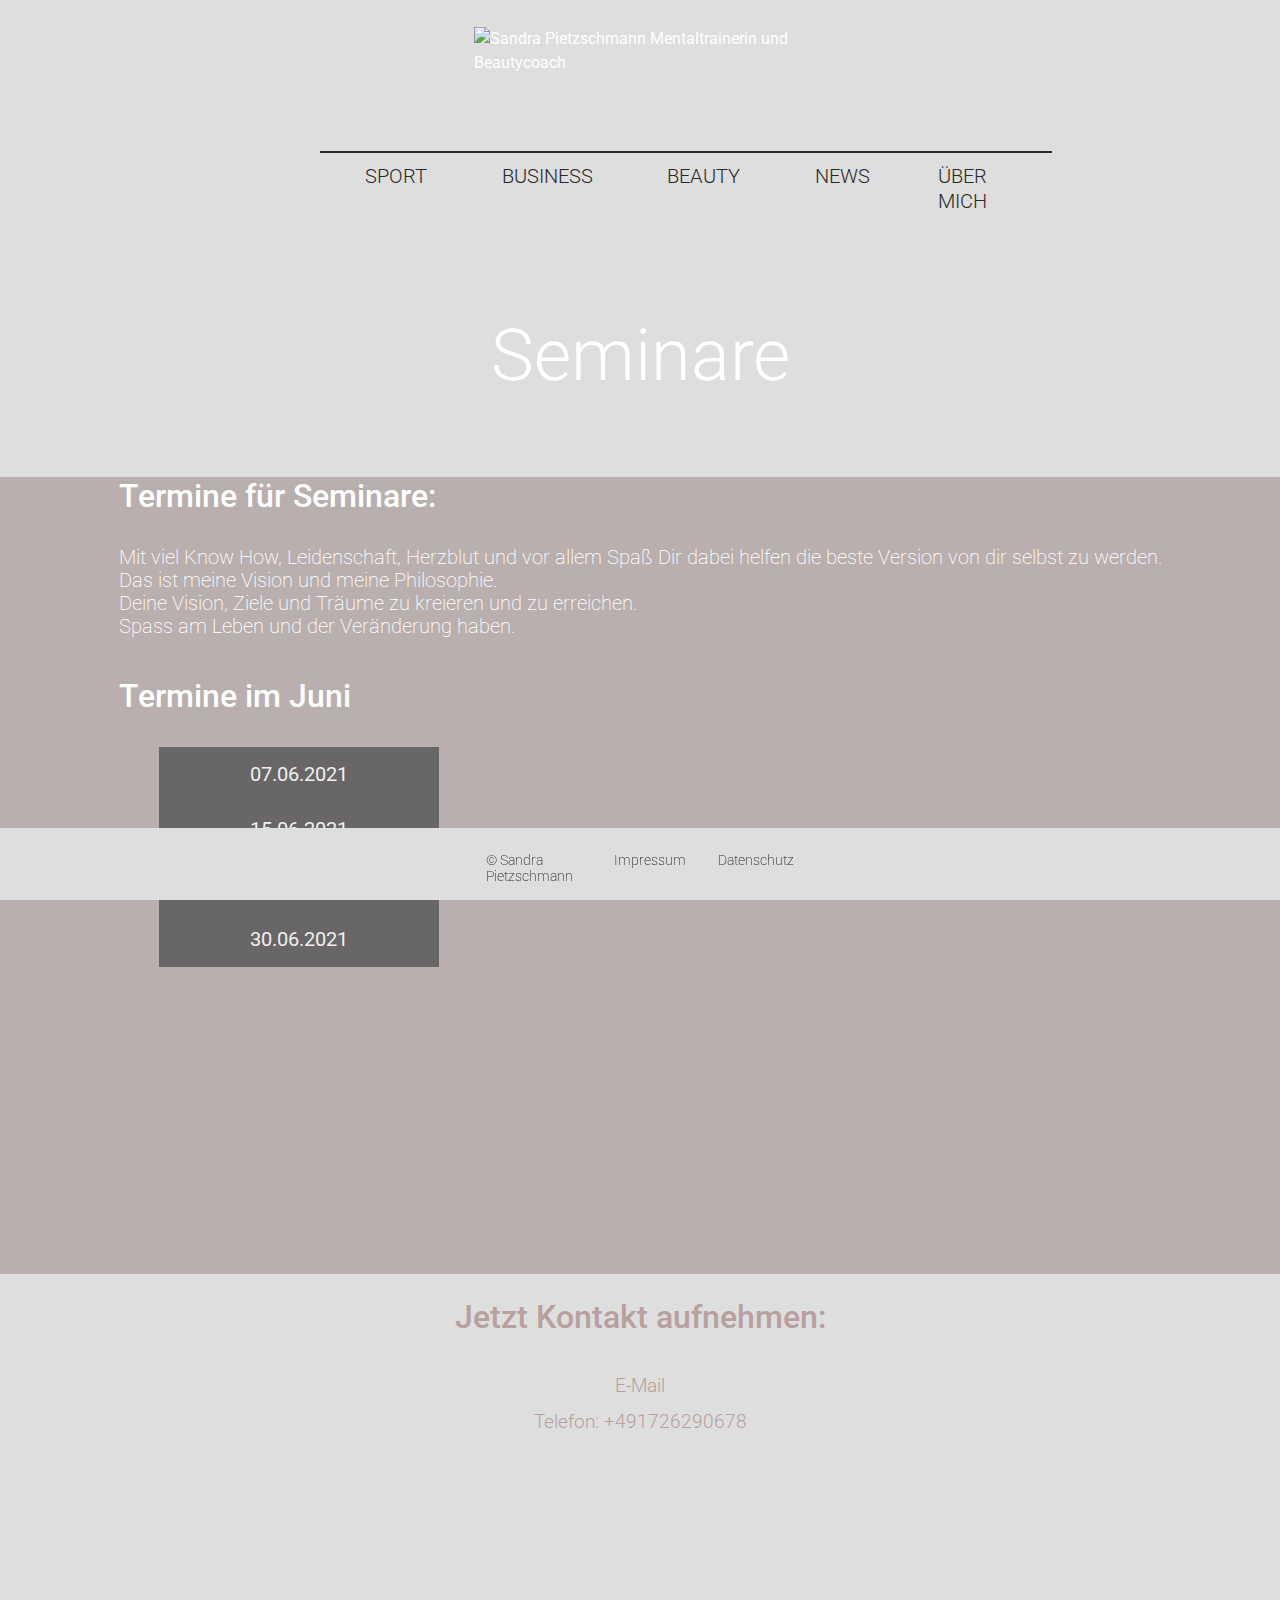
==== index.html @ 3831644f "test 0031" ====
<!DOCTYPE html>
<html lang="en">
<head>
    <meta charset="UTF-8">
    <meta name="viewport" content="width=device-width, initial-scale=1.0">
    <title>Seminare</title>
    <link rel="stylesheet" href="https://maxcdn.bootstrapcdn.com/bootstrap/4.5.2/css/bootstrap.min.css">
    <script src="https://ajax.googleapis.com/ajax/libs/jquery/3.5.1/jquery.min.js"></script>
    <script src="https://cdnjs.cloudflare.com/ajax/libs/popper.js/1.16.0/umd/popper.min.js"></script>
    <script src="https://maxcdn.bootstrapcdn.com/bootstrap/4.5.2/js/bootstrap.min.js"></script>
    <link rel= "stylesheet" href="Unterseite.css">

</head>
<body>
    <!--<div class="jumbotron">--->
   
    <div class="header_container">
        <div class="frame_logo">
            <div class="group_logo">
                <a href="index.html">
                    <img src="pics\Logo_SP.svg" alt="Sandra Pietzschmann Mentaltrainerin und Beautycoach"> </img>
                </a>
                
            </div>
        </div>
  
    

        <hr class="solid">
    
    
        <div class="nav-container">
            <div class="wrapper">
                <nav>         
                    <ul class="nav-items">
                        <li>
                            
                            <a href="Sport.html">sport</a>
                        </li>
        
                        <li>
                            
                            <a href="Business.html">Business</a>
                        </li>
        
                        <li>
                        
                            <a href="Beauty.html">beauty</a>
                        </li>
                        <li>
                       
                            <a href="News.html">News</a>
                        </li>
                    

                        <li>
                           
                            <a href="Ueber_mich.html"> &Uuml;BER MICH </a>
                        </li>
                    </ul>
                </nav>
            
            </div>

        </div>

    </div>
    
  <!--  <div class="row">
        <div class="col-sm-12 text-left"> 
            <div class="frame_logo">
                <div class="group_logo">
                    <a href="Startseite.html">
                        <img src="pics\Logo.svg" alt="Sandra Pietzschmann Mentaltrainerin und Beautycoach"> </img>
                    </a>
                    
                </div>
            </div>
      
        
    
            <hr class="solid">
        
        
            <div class="nav-container">
                <div class="wrapper">
                    <nav>         
                        <ul class="nav-items">
                            <li>
                                
                                <a href="#">sport</a>
                            </li>
            
                            <li>
                                
                                <a href="#">job</a>
                            </li>
            
                            <li>
                            
                                <a href="#">beauty</a>
                            </li>
                            <li>
                           
                                <a href="#">blog</a>
                            </li>
                        
    
                            <li>
                               
                                <a href="#"> &Uuml;BER MICH </a>
                            </li>
                        </ul>
                    </nav>
                
                </div>
    
            </div>
        </div>
    </div>-->
    
<!--    <div class="titelpic" style="background: url(pics/laufen-mental-training-meditation.png);  background-size: cover;">
        <h1> 
				&Uuml;BER MICH
        </h1>
    </div>-->
    <div class="titelpic" >
        <h1> 
				Seminare
        </h1>
    </div>   

    <!--</div>-->
    <!--<div class="jumbotron">-->

 <!--   <div class="textblock">
       <div class="ptext">
            
                <br><br><br><br>

       </div>
    </div>-->
    <!--</div>-->
   <!-- <section>
        <div class="textblock">
            <div class="ptext">
                 <h2>Impressum</h2>
                 <p>Sandra Pietzschmann<br>
                 Mentaltrainerin & Beautycoach<br>Robert-Koch-Straße, 12<br>01445 Radebeul</p>
                 <p>Telefon: 01726290678<br>
                 E-Mail: <a class="a_email"   href="mailto:sandra.pietzschmann@gmx.de">sandra.pietzschmann@gmx.de</a><br>
                 </p>
                 <br><br><h2>Disclaimer – rechtliche Hinweise</h2>
                 <ol style="margin:10px 0px; padding:15px;">
                    <li>
                        § 1 Warnhinweis zu Inhalten<br>
                        Die kostenlosen und frei zugänglichen Inhalte dieser Webseite wurden mit größtmöglicher Sorgfalt erstellt. 
                        Der Anbieter dieser Webseite übernimmt jedoch keine Gewähr für die Richtigkeit und Aktualität der bereitgestellten kostenlosen und frei zugänglichen 
                        journalistischen Ratgeber und Nachrichten. Namentlich gekennzeichnete Beiträge geben die Meinung des jeweiligen Autors und nicht immer die Meinung des Anbieters wieder. 
                        Allein durch den Aufruf der kostenlosen und frei zugänglichen Inhalte kommt keinerlei Vertragsverhältnis zwischen dem Nutzer und dem Anbieter zustande, insoweit fehlt es
                        am Rechtsbindungswillen des Anbieters.<br>
                        <br />
                    </li>
                    <li>
                        § 2 Externe Links<br>
                        Diese Website enthält Verknüpfungen zu Websites Dritter ("externe Links"). Diese Websites unterliegen der Haftung der jeweiligen Betreiber. 
                        Der Anbieter hat bei der erstmaligen Verknüpfung der externen Links die fremden Inhalte daraufhin überprüft, ob etwaige Rechtsverstöße bestehen. 
                        Zu dem Zeitpunkt waren keine Rechtsverstöße ersichtlich. Der Anbieter hat keinerlei Einfluss auf die aktuelle und zukünftige Gestaltung und auf die Inhalte der verknüpften 
                        Seiten. Das Setzen von externen Links bedeutet nicht, dass sich der Anbieter die hinter dem Verweis oder Link liegenden Inhalte zu Eigen macht. Eine ständige Kontrolle der 
                        externen Links ist für den Anbieter ohne konkrete Hinweise auf Rechtsverstöße nicht zumutbar. Bei Kenntnis von Rechtsverstößen werden jedoch derartige externe Links 
                        unverzüglich gelöscht.<br>
                    </li>
                    <li>
                        <br>
                        § 3 Urheber- und Leistungsschutzrechte<br>
                        Die auf dieser Website veröffentlichten Inhalte unterliegen dem deutschen Urheber- und Leistungsschutzrecht. Jede vom deutschen Urheber- und Leistungsschutzrecht nicht 
                        zugelassene Verwertung bedarf der vorherigen schriftlichen Zustimmung des Anbieters oder jeweiligen Rechteinhabers. Dies gilt insbesondere für Vervielfältigung, 
                        Bearbeitung, Übersetzung, Einspeicherung, Verarbeitung bzw. Wiedergabe von Inhalten in Datenbanken oder anderen elektronischen Medien und Systemen. Inhalte und Rechte 
                        Dritter sind dabei als solche gekennzeichnet. Die unerlaubte Vervielfältigung oder Weitergabe einzelner Inhalte oder kompletter Seiten ist nicht gestattet und strafbar. 
                        Lediglich die Herstellung von Kopien und Downloads für den persönlichen, privaten und nicht kommerziellen Gebrauch ist erlaubt.<br />
                        <br>
                        Die Darstellung dieser Website in fremden Frames ist nur mit schriftlicher Erlaubnis zulässig.<br />
                        <br>
                    </li>
                    <li>
                        § 4 Besondere Nutzungsbedingungen<br>
                        Soweit besondere Bedingungen für einzelne Nutzungen dieser Website von den vorgenannten Paragraphen abweichen, wird an entsprechender Stelle ausdrücklich darauf hingewiesen. 
                        In diesem Falle gelten im jeweiligen Einzelfall die besonderen Nutzungsbedingungen.
                    </li>
                
                </ol>
                 
                 <p>Quelle: <a href="https://www.juraforum.de/impressum-generator/">Impressum Generator 
                     von JuraForum.de</a></p>    
                     <br>
                     <br>
                     <br>
                     <br>

            </div>
         </div>
    </section>-->





    <div class="textcontainer_UM">
       <!--- 
        <div class="textleft_UM">
           <img class="img_left" src="pics/Ueber_Mich.png" alt="Sandra Pietzschmann Mentaltrainerin und Beautycoach"> </img>
           
           
        </div>
    
        <div class="textright_UM">
           <div class="ptext">
               
                <h2>
                   Sandra Pietzschmann Mentaltrainerin & Beautycoach
                </h2>
                <br>
					 <h3>
							Vita
					 </h3>
					<br>
                <p>
						1982 in Dresden geboren <br> 	Friseurausbildung <br>	Kosmetikausbildung <br> Friseurmeisterin <br>
						Trainerin bei der Firma Loreal <br>
                        Unternehmerin seit 2007 mit einem renommierten und sehr erfolgreichen Friseur- und Kosmetiksalon in Dresden  <br>	
                        Mama von zwei Kindern <br> Heilpraktikerausbildung <br> Mentaltrainerausbildung Trainer Lizenz C <br> Ernährungsberaterin 
                        <br> Psychologische Physiognomie 
                </p>
                 
               </div>
           
        </div>-->

        <div class="textblock">
            <div class="ptext">
                <h2>Termine für Seminare:</h2> 
                <br>
                <p>Mit viel Know How, Leidenschaft, Herzblut und vor allem Spaß Dir dabei helfen die beste Version von dir selbst zu werden. <br> Das ist meine Vision und meine Philosophie.<br>
                    Deine Vision, Ziele und Träume zu kreieren und zu erreichen. <br>
                    Spass am Leben und der Veränderung haben.<br>
                </p> 
                <br>
                <h2>Termine im Juni</h2>
                <br>
               <!--
                <ul class="nav nav-pills flex-column">
                    <li class="nav-item">
                      <a class="nav-link active" href="anmeldung.php" style="width: 20%;">07.06.2021</a>
                    </li>
                    <li class="nav-item">
                      <a class="nav-link active" href="anmeldung.php" style="width: 20%;">15.06.2021</a>
                    </li>
                    <li class="nav-item">
                      <a class="nav-link active" href="anmeldung.php" style="width: 20%;">25.06.2021</a>
                    </li>
                    <li class="nav-item">
                      <a class="nav-link active" href="anmeldung.php" style="width: 20%;">30.06.2021</a>
                    </li>
                </ul>-->
             <!--   <ul class= "ul_termine">
                    <li >
                        <a href="anmeldung.php?id=07.06.2021" class="btn btn-info" role="button" >07.06.2021</a>
                    </li>
                    <li>
                        <a href="anmeldung.php" class="btn btn-light" role="button" >15.06.2021</a>
                    </li>
                    <li>
                        <a href="anmeldung.php" class="btn btn-info" role="button" >25.06.2021</a>
                    </li>
                    <li>
                        <a href="anmeldung.php" class="btn btn-light" role="button" >30.06.2021</a>
                    </li>
                </ul>-->
                <ul class= "ul_termine">
                    <li >
                        <button class="open-button" onclick="openForm()">07.06.2021</button>

                        <div class="form-popup" id="myForm">
                       <!-- <form action="/action_page.php" class="form-container">
                            <h1>Login</h1>

                            <label for="email"><b>Email</b></label>
                            <input type="text" placeholder="Enter Email" name="email" required>

                            <label for="psw"><b>Password</b></label>
                            <input type="password" placeholder="Enter Password" name="psw" required>

                            <button type="submit" class="btn">Login</button>
                            <button type="button" class="btn cancel" onclick="closeForm()">Close</button>
                        </form>-->
                            <form action="https://formsubmit.co/xoholoku@maildim.com" class="form-container" method="POST">
                                <input type="hidden" name="_template" value="table">
                                <p>Name: <br></p>        
                                <input type="text" name="name" placeholder="Vorname und Nachname" required>
                                <p><br>E-Mail-Adresse:  <br>  </p>
                                <input type="email" name="email" placeholder="Email Addresse" required>
                                <input type="hidden" name="_next" value="http://sandrapietzschmann.com/index.html">
                                <input type="hidden" name="_subject" value="Seminar Mindset 07.06.2021!">
                                <input type="text" name="_honey" style="display:none">
                            <!-- <input type="hidden" name="_autoresponse" value="Vielen Dank für Ihre Anmeldung!">-->
                                
                                <br>
                                <button type="submit" class="btn">Send</button>
                                <button type="button" class="btn cancel" onclick="closeForm()">Close</button>
                            </form>
                            <script>
                                function openForm() {
                                document.getElementById("myForm").style.display = "block";
                                }
                                
                                function closeForm() {
                                document.getElementById("myForm").style.display = "none";
                                }
                            </script>

                        </div>

                        
                    </li>
                    <li>
                        <button class="open-button" onclick="openForm()">15.06.2021</button>

                        <div class="form-popup" id="myForm">
                            <form action="https://formsubmit.co/xoholoku@maildim.com" class="form-container" method="POST">
                                <input type="hidden" name="_template" value="table">
                                <p>Name: <br></p>        
                                <input type="text" name="name" placeholder="Vorname und Nachname" required>
                                <p><br>E-Mail-Adresse:  <br>  </p>
                                <input type="email" name="email" placeholder="Email Addresse" required>
                                <input type="hidden" name="_next" value="http://sandrapietzschmann.com/index.html">
                                <input type="hidden" name="_subject" value="Seminar Mindset 15.06.2021!">
                                <input type="text" name="_honey" style="display:none">
                            <!-- <input type="hidden" name="_autoresponse" value="Vielen Dank für Ihre Anmeldung!">-->
                                
                                <br>
                                <button type="submit" class="btn">Send</button>
                                <button type="button" class="btn cancel" onclick="closeForm()">Close</button>
                            </form>
                            <script>
                                function openForm() {
                                document.getElementById("myForm").style.display = "block";
                                }
                                
                                function closeForm() {
                                document.getElementById("myForm").style.display = "none";
                                }
                            </script>
                    </li>
                    <li>
                        <button class="open-button" onclick="openForm()">22.06.2021</button>

                        <div class="form-popup" id="myForm">
                            <form action="https://formsubmit.co/xoholoku@maildim.com" class="form-container" method="POST">
                                <input type="hidden" name="_template" value="table">
                                <p>Name: <br></p>        
                                <input type="text" name="name" placeholder="Vorname und Nachname" required>
                                <p><br>E-Mail-Adresse:  <br>  </p>
                                <input type="email" name="email" placeholder="Email Addresse" required>
                                <input type="hidden" name="_next" value="http://sandrapietzschmann.com/index.html">
                                <input type="hidden" name="_subject" value="Seminar Mindset 22.06.2021!">
                                <input type="text" name="_honey" style="display:none">
                            <!-- <input type="hidden" name="_autoresponse" value="Vielen Dank für Ihre Anmeldung!">-->
                                
                                <br>
                                <button type="submit" class="btn">Send</button>
                                <button type="button" class="btn cancel" onclick="closeForm()">Close</button>
                            </form>
                            <script>
                                function openForm() {
                                document.getElementById("myForm").style.display = "block";
                                }
                                
                                function closeForm() {
                                document.getElementById("myForm").style.display = "none";
                                }
                            </script>
                    </li>
                    <li>
                        <button class="open-button" onclick="openForm()">30.06.2021</button>

                        <div class="form-popup" id="myForm">
                            <form action="https://formsubmit.co/xoholoku@maildim.com" class="form-container" method="POST">
                                <input type="hidden" name="_template" value="table">
                                <p>Name: <br></p>        
                                <input type="text" name="name" placeholder="Vorname und Nachname" required>
                                <p><br>E-Mail-Adresse:  <br>  </p>
                                <input type="email" name="email" placeholder="Email Addresse" required>
                                <input type="hidden" name="_next" value="http://sandrapietzschmann.com/index.html">
                                <input type="hidden" name="_subject" value="Seminar Mindset 30.06.2021!">
                                <input type="text" name="_honey" style="display:none">
                            <!-- <input type="hidden" name="_autoresponse" value="Vielen Dank für Ihre Anmeldung!">-->
                                
                                <br>
                                <button type="submit" class="btn">Send</button>
                                <button type="button" class="btn cancel" onclick="closeForm()">Close</button>
                            </form>
                            <script>
                                function openForm() {
                                document.getElementById("myForm").style.display = "block";
                                }
                                
                                function closeForm() {
                                document.getElementById("myForm").style.display = "none";
                                }
                            </script>
                    </li>
                </ul>
          

                <p>

                </p>
                <br><br><br>
            </div>   
            
        </div>
        <div class="contact_box">
            <br>
            <h2 class="h2_contact">Jetzt Kontakt aufnehmen:</h2>
            <br>            
            <a class= "acontact_mail"href="mailto:sandra.pietzschmann@gmx.de">E-Mail</a>
            <br>
            <a class= "acontact_mail"href="tel:+491726290678">Telefon: +491726290678</a>
            <br><br><br><br><br><br>
        </div> 
    </div>

   

    

   

    
    
  
    
       
               
           
    <div class="footer_box">
        <footer>
        
            <p class="pfooter" style="justify-content: space-between;">&copy; Sandra Pietzschmann&nbsp;&nbsp;&nbsp;&nbsp;&nbsp;&nbsp;&nbsp;&nbsp;</p>
                <a class="afooter" href="Impressum.html">Impressum</a>
                <p>&nbsp;&nbsp;&nbsp;&nbsp;&nbsp;&nbsp;&nbsp;&nbsp;</p>
                <a class="afooter" href="Datenschutz.html">Datenschutz</a>
                   
        </footer>
    </div>

        
        
   
    
    

    
</body>
</html>
---- Unterseite.css ----
@import url('https://fonts.googleapis.com/css2?family=Roboto:wght@300&display=swap');

/* 1 */
/*tbd*/

body{
    /*background-image: url("pics/Start_Sandra.png");*/
    /*background-image: url("pics/StartseitenBild.jpg"); */
    background: #DEDEDE;
    background-repeat: no-repeat;
    background-size: cover;
    background-position: center;
    background-attachment: fixed; 
    /*background: #292929;*/
    width: 100%;
    height: 100%;
    
}


/*    .Startseite{
    position: relative;
    display: flex;
    width: 100%;
    height: 100%; 
    left: 0px;
    top: 0px;
   
    
}*/





/*done320*/
/*@media screen and (max-width: 320px) {*/
    .header_container{
        height: 25%;
        top: 0%;
        left: 0%; 
    
    }   

     /*Navbar*/
     .nav-container {
        /*box-shadow: 0px 8px 24px rgba(0, 0, 0, 0.1);*/
         height: 72px;
        /*margin-top: -65px;*/
        /*z-index: 500;*/
        width: 98%;
        position: absolute;
        left: 2%;
        top: 20%;
    }
    nav {
        display: flex;
        align-items: flex-start; /*center;*/
        /*justify-content: space-between;*%`/
        height: 72px;
        /*left: 12%;
        top: 54%;*/
        padding-left: 0;
         
      }
      
      nav ul {
        display: flex;
        padding-left: 0%;
        width: 99%;
      }
      
     
      
      .nav-items li {
        list-style: none;
        margin-right: 5%; /*100px*/
        margin-left: 1%;
        
      }
      
      .nav-items li:nth-last-of-type(1) {
        margin: 0;
      }

    .nav-items li a {
        font-family: "Roboto";
        font-style: normal;
        font-weight: 300;
        font-size: 14px;
        line-height: 23px;
        text-transform: uppercase;
        
        color: #292929;
    }


    /* Frame Logo */
    .frame_logo{
        position: absolute;
        /*width: 442px;*/
        width: 90%;
        /*height: 102px;*/
        height: 12%;
        /*left: 154px;
        top: 262px;*/
        left: 9%;
        top: 3%;
    }



    /* Group Logo */
    .group_logo{
        position: absolute;
        left: 0%;
        right: -0.07%;
        top: 0%;
        bottom: -0.29%;
    
    }

    img{
        width: 90%; 
        height: 100%;
    }
    /* Line 1 */

    hr.solid {
        position: absolute;
        /*width: 350px;*/
        width: 97%;
        height: 0px;
        /*left: 78px;
        top: 417px;*/
        left: 1%;
        top: 15%;
    
        border: 0.5px solid #292929;
        /*border-top: 3px solid #292929;*/
    }
        
   
    
        
    .titelpic{
        position: absolute;
        width: 100%;
        height: 30%;
        left: 0px;
        top: 25%;
        background: url(pics/sea.png); 
        background-size: cover;
        /*background: url(pics/laufen-mental-training-meditation.png);*/
        /*background: #B9AFAE;*/
        background-repeat: no-repeat;
        text-align: center;
        font-family: Roboto;
        font-style: normal;
        background: url(pics/sea.png); 
        background-size: cover;
        
        
    }

    .titelpic_sport{
        position: absolute;
        width: 100%;
        height: 30%;
        left: 0px;
        top: 25%;

        /*background: url(pics/laufen-mental-training-meditation.png);*/
        background: #B9AFAE;
        background-repeat: no-repeat;
        text-align: center;
        font-family: Roboto;
        font-style: normal;
        /*background: url(pics/meditation_klein.png);  */
        background: url(pics/Titel_Sport_klein.png);
        background-size: cover; 
    }
    .titelpic_beauty{
        position: absolute;
        width: 100%;
        height: 30%;
        left: 0px;
        top: 25%;

        /*background: url(pics/laufen-mental-training-meditation.png);*/
        background: #B9AFAE;
        background-repeat: no-repeat;
        text-align: center;
        font-family: Roboto;
        font-style: normal;
        /*background: url(pics/meditation_klein.png);  */
        background: url(pics/Titel_Yoga_klein.png);
        background-size: cover; 
    }
    .titelpic_job{
        position: absolute;
        width: 100%;
        height: 30%;
        left: 0px;
        top: 25%;

        /*background: url(pics/laufen-mental-training-meditation.png);*/
        background: #B9AFAE;
        background-repeat: no-repeat;
        text-align: center;
        font-family: Roboto;
        font-style: normal;
        background: url(pics/berg2_klein.png);  
        background-size: cover;
    }
    


    h1{
        position: absolute;
        width: 100%;
        height: 70%;
        left: 0px;
        top: 30%;
        text-align: center; 
        /*font-size: 4.5em;*/
        font-weight: 300;
        /*font-family: Roboto;
        font-style: normal;
        font-weight: 300;
        font-size: 24%; */
        color: #FFFFFF;
    }
    .h1_beauty{
        position: absolute;
        width: 100%;
        height: 70%;
        left: 0px;
        top: 25%;
        text-align: center; 
        /*font-size: 4.5em;*/
        font-weight: 300;
        /*font-family: Roboto;
        font-style: normal;
        font-weight: 300;
        font-size: 24%; */
        color: #FFFFFF;
    }
    .h1_job{
        position: relative;
        width: 100%;
        height: 70%;
        left: 0px;
        top: 5%;
        text-align: center; 
        font-size: 2.1em;
        font-weight: 300;
        /*font-family: Roboto;
        font-style: normal;
        font-weight: 300;
        font-size: 24%; */
        color: #FFFFFF;

    }

    .textblock{
        position: relative;
        display: flex;
        width: 100%;
        /*height: 100%;*/
        /*height: 90%;*/
        left: 0px;
        /*top: 15%;*/
        float: left;
        background: #B9AFAE;
    }

    .textcontainer{
        position: absolute;
        width: 100%;
        display: flex;
        flex-wrap: wrap;
        width: 100%;
        /*height: 100%;*/
        /*height: 90%;*/
        height: 38%;
        left: 0px;
        top: 55%;
        float: left;
        background: #B9AFAE;

    }
    .textcontainer_UM{
        position: absolute;
        width: 100%;
        display: flex;
        flex-wrap: wrap;
        width: 100%;
        /*height: 100%;*/
        /*height: 90%;*/
        height: 38%;
        left: 0px;
        top: 55%;
        float: left;
        background: #B9AFAE;

    }
    
    .textleft_UM{
        position: relative;
        
        width: 100%;
        left: 0px;
        top: 10%;
        /*float: left;*/
        background: #B9AFAE;
    }

    .textright_UM{
        position: relative;
        width: 100%;
        left: 0px;
        /*top: 240%;*/
        /*float: left;*/
        background: #B9AFAE;
       
    }
   .textleft{
        position: relative;
        
        width: 100%;
        left: 0px;
        top: 10%;
        /*float: left;*/
        background: #B9AFAE;
    }

    .textright{
        position: relative;
        width: 100%;
        left: 0px;
        /*top: 240%;*/
        /*float: left;*/
        background: #B9AFAE;
       
    }

    .img_left{
        display: block;
        margin-left: auto;
        margin-right: auto;
        width: 90%;
    }

     .a_email{
        color: #FFFFFF;
        text-transform: lowercase;
     }
        
     a{
        color: #FFFFFF;
     }   
        
        
    
        
    .ptext{
        position: relative; 
        /*left: 2%;
        width: 98%;*/
        text-align: left;
        font-family: Roboto;
        font-style: normal;
        font-weight: 200;
        font-size: 20px;
        line-height: 23px;
        /*text-transform: capitalize;*/
        word-wrap: break-word;
        color: #FFFFFF;
        text-align: center;
    }
       
    .ul_termine{
        display: block;
        width: 80%;

    }
    .ul_termine li{
        list-style:none;
        
    }
    /* Button used to open the contact form - fixed at the bottom of the page */
    .open-button {
        background-color: #555;
        color: white;
        padding: 16px 20px;
        border: none;
        cursor: pointer;
        opacity: 0.8;
        /*position: fixed;*/
        bottom: 23px;
        right: 28px;
        width: 280px;
    }
  
    /* The popup form - hidden by default */
    .form-popup {
        display: none;
        /*position: fixed;
        bottom: 0;*/
        right: 15px;
        border: 3px solid #f1f1f1;
        z-index: 9;
    }
    
    /* Add styles to the form container */
    .form-container {
        max-width: 300px;
        padding: 10px;
        background-color: white;
    }
    
    /* Full-width input fields */
    .form-container input[type=text], .form-container input[type=password], .form-container input[type=email]{
        width: 100%;
        padding: 15px;
        margin: 5px 0 22px 0;
        border: none;
        background: #f1f1f1;
    }
    
    /* When the inputs get focus, do something */
    .form-container input[type=text]:focus, .form-container input[type=password]:focus, .form-container input[type=password]:focus {
        background-color: #ddd;
        outline: none;
    }
    
    /* Set a style for the submit/login button */
    .form-container .btn {
        background-color: #04AA6D;
        color: white;
        padding: 16px 20px;
        border: none;
        cursor: pointer;
        width: 100%;
        margin-bottom:10px;
        opacity: 0.8;
    }
    
    /* Add a red background color to the cancel button */
    .form-container .cancel {
        background-color: red;
    }
    
    /* Add some hover effects to buttons */
    .form-container .btn:hover, .open-button:hover {
        opacity: 1;
    }



    .contact_box{
        position: relative;
        width: 100%;
        /*height: 15%;
        left: 468px;
        top: 1083px;
        bottom: 30%; left 2% width 98%*/
        left: 0%;
        /*top: 85%;*/
        background: #DEDEDE;
        text-align: center;
        
    }
    .h2_contact{
        color: #B7A09E;
        font-family: Roboto;
        font-style: normal;
    }
    .acontact_mail{

        font-family: "Roboto";
        font-style: normal;
        font-weight: 300;
        font-size: 19px;
        line-height: 36px;
       /* bottom: 30%;*/
        /*top: 30%;*/
        color: #B7A09E;
        text-align: center;
    }
    
    .footer_box{
        bottom: 0px;
        margin-bottom: 0px;
        width: 100%;
        height: 10%;
        background: #DEDEDE;
        position: fixed;
    
    }
        
    footer{
        display: flex; 
        float: left;
        
        position: fixed;
        left: 2%;
        width: 95%;
        bottom: 0;
        /*text-align: center;*/
        margin-bottom: 0;
        /*left: 560px;
        top: 774px;
        */
        justify-content: space-between;
    }
    .pfooter{   
        display: flex; 
        font-family: "Roboto";
        font-style: normal;
        font-weight: 300;
        font-size: 14px;
        line-height: 16px;
        text-transform: capitalize;
        color: #292929;
        /*justify-content: space-between;*/
        /*text-align: center;*/
        top: 91%;
       /* left: 38%;*/
        left: 2%;
    }
    .afooter{
        
        display: flex;
        font-family: "Roboto";
        font-style: normal;
        font-weight: 300;
        font-size: 14px;
        line-height: 16px;
        text-transform: capitalize;
        color: #292929;
        word-spacing: 1em;
        /*justify-content: space-between;*/
        /*text-align: center;*/
        /*left: 45%;*/
        left: 10%;
    }    
    



 /* }*/

 @media screen and (width: 320px) and (height: 480px){
    .h1_job{
        
        font-size: 2.0em;

    }
    .h1_beauty{
        top: 10%;
    }
    .titelpic{
        top: 30%;
    }
    .titelpic_sport{
        top: 30%;
    }
    .titelpic_beauty{
        top: 30%;
    }
    .titelpic_job{
        top: 30%;
    }


}
@media screen and (width: 320px) and (height: 568px){
    .h1_job{
        
        font-size: 2.0em;

    }
    .h1_beauty{
        top: 10%;
    }
    .titelpic{
        top: 30%;
    }
    .titelpic_sport{
        top: 30%;
    }
    .titelpic_beauty{
        top: 30%;
    }
    .titelpic_job{
        top: 30%;
    }


}



 @media screen and (min-width: 360px) {
    .h1_job{
        
        font-size: 2.4em;

    }
    .h1_beauty{
        top: 30%; 
    }
    .nav-container {
        /*box-shadow: 0px 8px 24px rgba(0, 0, 0, 0.1);*/
        /*margin-top: -65px;*/
        /*z-index: 500;*/
        width: 99%;
        left: 1%;
    }
    .titelpic{
        top: 30%;
    }
    .titelpic_sport{
        top: 30%;
    }
    .titelpic_beauty{
        top: 30%;
    }
    .titelpic_job{
        top: 30%;
    }
}

@media screen and (width: 375px) and (height: 812px){
    .h1_job{
        
        font-size: 2.0em;
        top: 30%; 
    }
    .titelpic{
        top: 25%;
    }
    .titelpic_sport{
        top: 25%;
    }
    .titelpic_beauty{
        top: 25%;
    }
    .titelpic_job{
        top: 25%;
    }


}
@media screen and (min-width:375px){
    .titelpic{
        top: 25%;
    }
    .titelpic_sport{
        top: 25%;
    }
    .titelpic_beauty{
        top: 25%;
    }
    .titelpic_job{
        top: 25%;
    }
    

}

@media screen and (min-width: 400px) {
    .h1_job{
        top: 10%; 
        font-size: 2.8em;

    }
    .nav-container {
        /*box-shadow: 0px 8px 24px rgba(0, 0, 0, 0.1);*/
        /*margin-top: -65px;*/
        /*z-index: 500;*/
        width: 94%;
        left: 6%;
    }
   
}
@media screen and (min-width: 400px) and (max-height: 740px)  {
    .h1_job{
        top: 10%; 
        font-size: 2.6em;

    }
}
/*passt soweit max-width: 600px*/
@media screen and (min-width: 450px) {
    .header_container{
        height: 25%;
        top: 0%;
        left: 0%; 
    
    }   

      /*Navbar*/
      .nav-container {
        /*box-shadow: 0px 8px 24px rgba(0, 0, 0, 0.1);*/
         height: 72px;
        /*margin-top: -65px;*/
        /*z-index: 500;*/
        width: 80%;
        position: absolute;
        left: 10%;
        top: 20%;
    }
    nav {
        display: flex;
        align-items: flex-start; /*center;*/
        /*justify-content: space-between;*%`/
        height: 72px;
        /*left: 12%;
        top: 54%;*/
        padding-left: 0;
         
      }
      
      nav ul {
        display: flex;
        padding-left: 0%;
        width: 99%;
      }
      
     
      
      .nav-items li {
        list-style: none;
        margin-right: 5%; /*100px*/
        margin-left: 1%;
        
      }
      
      .nav-items li:nth-last-of-type(1) {
        margin: 0;
      }

    .nav-items li a {
        font-family: "Roboto";
        font-style: normal;
        font-weight: 300;
        font-size: 16px;
        line-height: 23px;
        text-transform: uppercase;
        
        color: #292929;
    }


    /* Frame Logo */
    .frame_logo{
        position: absolute;
        /*width: 442px;*/
        width: 90%;
        /*height: 102px;*/
        height: 12%;
        /*left: 154px;
        top: 262px;*/
        left: 9%;
        top: 3%;
    }



    /* Group Logo */
    .group_logo{
        position: absolute;
        left: 0%;
        right: -0.07%;
        top: 0%;
        bottom: -0.29%;
    
    }

    img{
        width: 90%; 
        height: 100%;
    }
    /* Line 1 */

    hr.solid {
        position: absolute;
        /*width: 350px;*/
        width: 91%;
        height: 0px;
        /*left: 78px;
        top: 417px;*/
        left: 3%;
        top: 15%;
    
        border: 0.5px solid #292929;
        /*border-top: 3px solid #292929;*/
    }
        
        
   
    
        
      .titelpic{
            position: absolute;
            width: 100%;
            height: 30%;
            left: 0px;
            top: 25%;
            background: url(pics/sea.png); 
            background-size: cover;

            /*background: url(pics/laufen-mental-training-meditation.png);*/
            /*background: #B9AFAE;*/
            background-repeat: no-repeat;
            text-align: center;
            font-family: Roboto;
            font-style: normal;
            
            
            
        }

        

        h1{
            position: absolute;
            width: 100%;
            height: 70%;
            left: 0px;
            top: 35%;
            text-align: center; 
            /*font-size: 3.5em;*/
            font-weight: 300;
            /*font-family: Roboto;
            font-style: normal;
            font-weight: 300;
            font-size: 24%; */
            color: #FFFFFF;
        }
        .h1_job{
            top: 30%; 
            font-size: 3.5em;
    
        }
        
        .textblock{
            position: relative;
            display: flex;
            width: 100%;
            /*height: 100%;*/
            /*height: 90%;*/
            left: 0px;
            /*top: 26%;*/
            float: left;
            background: #B9AFAE;
        }

        .textcontainer{
            position: absolute;
            width: 100%;
            display: flex;
            flex-wrap: wrap;
            width: 100%;
            /*height: 100%;*/
            /*height: 90%;*/
            height: 38%;
            left: 0px;
            top: 55%;
            float: left;
            background: #B9AFAE;
    
        }
       .textleft{
            position: relative;
            
            width: 100%;
            left: 0px;
            top: 10%;
            /*float: left;*/
            background: #B9AFAE;
        }
    
        .textright{
            position: relative;
            width: 100%;
            left: 0px;
            /*top: 240%;*/
            /*float: left;*/
            background: #B9AFAE;
           
        }
    
     .a_email{
        color: #FFFFFF;
        text-transform: lowercase;
     }
        
     a{
        color: #FFFFFF;
     }   
        
        
    
        
    .ptext{
        position: relative; 
        left: 0%;
       /* width: 97%;*/
        text-align: center;
        font-family: Roboto;
        font-style: normal;
        font-weight: 200;
        font-size: 18px;
        line-height: 23px;
        /*text-transform: capitalize;*/
        word-wrap: break-word;
        color: #FFFFFF;
    
    }
       
    
    
    .footer_box{
        bottom: 0px;
        margin-bottom: 0px;
        width: 100%;
        height: 8%;
        background: #DEDEDE;
        position: fixed;
    
    }
        
    footer{
        display: flex; 
        float: left;
        width: 80%;
        position: fixed;
        left: 10%;
        
        bottom: 0;
        /*text-align: center;*/
        margin-bottom: 0;
        /*left: 560px;
        top: 774px;
        */
        justify-content: space-between;
    }
    .pfooter{   
        display: flex; 
        font-family: "Roboto";
        font-style: normal;
        font-weight: 300;
        font-size: 14px;
        line-height: 16px;
        text-transform: capitalize;
        color: #292929;
        /*justify-content: space-between;*/
        /*text-align: center;*/
        top: 91%;
       /* left: 38%;*/
        left: 3%;
    }
    .afooter{
        
        display: flex;
        font-family: "Roboto";
        font-style: normal;
        font-weight: 300;
        font-size: 14px;
        line-height: 16px;
        text-transform: capitalize;
        color: #292929;
        word-spacing: 1em;
        /*justify-content: space-between;*/
        /*text-align: center;*/
        /*left: 45%;*/
        left: 10%;
    }    
    
    

  }

@media screen and (min-width: 500px) and (max-height: 325px){
    .nav-container {
        /*box-shadow: 0px 8px 24px rgba(0, 0, 0, 0.1);*/
        /*margin-top: -65px;*/
        /*z-index: 500;*/
        width: 85%;
        left: 15%;
    }
    .titelpic{
        position: absolute;
        width: 100%;
        height: 30%;
        left: 0px;
        top: 28%;
        background: url(pics/sea.png); 
        background-size: cover;
        /*background: url(pics/laufen-mental-training-meditation.png);*/
        /*background: #B9AFAE;*/
        background-repeat: no-repeat;
        text-align: center;
        font-family: Roboto;
        font-style: normal;   
    }
    .titelpic_sport{
       
        top: 28%;
        /*background: url(pics/meditation.png);  */
        background: url(pics/Titel_Sport_klein.png);
        background-size: cover;
       
    }
    .titelpic_beauty{
       
        top: 28%;
        /*background: url(pics/meditation.png);  */
        background: url(pics/Titel_Yoga_klein.png);
        background-size: cover;
       
    }

    .titelpic_job{
       
        top: 28%;
        background: url(pics/berg2_klein.png);  
        background-size: cover;
       
    }
    h1{
        top: 10%;
       
    }
    .h1_job{
        top: 10%; 
        font-size: 2.0em;

    }
    .footer_box{   
        height: 13%;
    }
}

/*hier weiter machen*/
@media screen and (min-width: 600px) {
    .header_container{
        height: 25%;
        top: 0%;
        left: 0%; 
    
    }   

      /*Navbar*/
      .nav-container {
        /*box-shadow: 0px 8px 24px rgba(0, 0, 0, 0.1);*/
         height: 72px;
        /*margin-top: -65px;*/
        /*z-index: 500;*/
        width: 80%;
        position: absolute;
        left: 15%;
        top: 20%;
    }
    nav {
        display: flex;
        align-items: flex-start; /*center;*/
        /*justify-content: space-between;*%`/
        height: 72px;
        /*left: 12%;
        top: 54%;*/
        padding-left: 0;
         
      }
      
      nav ul {
        display: flex;
        padding-left: 0%;
        width: 99%;
      }
      
     
      
      .nav-items li {
        list-style: none;
        margin-right: 5%; /*100px*/
        margin-left: 1%;
        
      }
      
      .nav-items li:nth-last-of-type(1) {
        margin: 0;
      }

    .nav-items li a {
        font-family: "Roboto";
        font-style: normal;
        font-weight: 300;
        font-size: 16px;
        line-height: 23px;
        text-transform: uppercase;
        
        color: #292929;
    }


    /* Frame Logo */
    .frame_logo{
        position: absolute;
        /*width: 442px;*/
        width: 90%;
        /*height: 102px;*/
        height: 12%;
        /*left: 154px;
        top: 262px;*/
        left: 9%;
        top: 3%;
    }



    /* Group Logo */
    .group_logo{
        position: absolute;
        left: 0%;
        right: -0.07%;
        top: 0%;
        bottom: -0.29%;
    
    }

    img{
        width: 90%; 
        height: 100%;
    }
    /* Line 1 */

    hr.solid {
        position: absolute;
        /*width: 350px;*/
        width: 91%;
        height: 0px;
        /*left: 78px;
        top: 417px;*/
        left: 3%;
        top: 15%;
    
        border: 0.5px solid #292929;
        /*border-top: 3px solid #292929;*/
    }
        
        
    .img_left{
        display: block;
        margin-left: auto;
        margin-right: auto;
        width: 416px;
        height: 314px;
    }     
   
    
        
    .titelpic{
        position: absolute;
        width: 100%;
        height: 30%;
        left: 0px;
        top: 26%;
        background: url(pics/sea.png); 
        background-size: cover;
        /*background: url(pics/laufen-mental-training-meditation.png);*/
        /*background: #B9AFAE;*/
        background-repeat: no-repeat;
        text-align: center;
        font-family: Roboto;
        font-style: normal;
        
        
        
    }

        
    .titelpic_sport{
       
        top: 26%;        
        /*background: url(pics/meditation.png);  */
        background: url(pics/Titel_Sport_klein.png); 
        background-size: cover;
    }
    .titelpic_beauty{
       
        top: 26%;        
        /*background: url(pics/meditation.png);  */
        background: url(pics/Titel_Yoga_klein.png); 
        background-size: cover;
    }
    .titelpic_job{
       
        top: 26%;        
        background: url(pics/berg2_klein.png);  
        background-size: cover;
    }

    h1{
        position: absolute;
        width: 100%;
        height: 70%;
        left: 0px;
        top: 20%;
        text-align: center; 
        font-size: 4.5em;
        font-weight: 300;
        /*font-family: Roboto;
        font-style: normal;
        font-weight: 300;
        font-size: 24%; */
        color: #FFFFFF;
    }
    
    .h1_job{
        top: 20%; 
        font-size: 3.5em;

    }

    .textblock{
        position: relative;
        display: flex;
        width: 80%;
        /*height: 100%;*/
        /*height: 90%;*/
        left: 10%;
        /*top: 15%;*/
        float: left;
        background: #B9AFAE;
    }

    .textcontainer{
        position: absolute;
        width: 100%;
        display: flex;
        flex-wrap: wrap;
        width: 100%;
        /*height: 100%;*/
        /*height: 90%;*/
        height: 90%;
        left: 0px;
        top: 55%;
        float: left;
        background: #B9AFAE;

    }

    .textcontainer_UM{
        position: absolute;
        display: flex;
        flex-wrap: wrap;
        width: 100%;
        /*height: 100%;*/
        /*height: 90%;*/
        height: 200%;
        left: 0px;
        top: 55%;
        float: left;
        background: #B9AFAE;

    }
   
   .textleft{
        position: relative;
        
        width: 90%;
        left: 10%;
        top: 10%;
        /*float: left;*/
        background: #B9AFAE;
    }

    .textright{
        position: relative;
        width: 90%;
        left: 10%;
        /*top: 240%;*/
        /*float: left;*/
        background: #B9AFAE;
       
    }

    .textleft_UM{
        position: relative;
        
        width: 100%;
        left: 0px;
        top: 1%;
        /*float: left;*/
        background: #B9AFAE;
    }

    .textright_UM{
        position: relative;
        width: 80%;
        left: 10%;
        /*top: 240%;*/
        /*float: left;*/
        background: #B9AFAE;
       
    }

    
     .a_email{
        color: #FFFFFF;
        text-transform: lowercase;
     }
        
     a{
        color: #FFFFFF;
     }   
        
        
    
        
    .ptext{
        position: relative; 
       /* left: 2%;
        width: 97%;*/
        text-align: left;
        font-family: Roboto;
        font-style: normal;
        font-weight: 200;
        font-size: 18px;
        line-height: 23px;
        /*text-transform: capitalize;*/
        word-wrap: break-word;
        color: #FFFFFF;
    
    }
       
    
    
    .footer_box{
        bottom: 0px;
        margin-bottom: 0px;
        width: 100%;
        height: 12%;
        background: #DEDEDE;
        position: fixed;
    
    }
        
    footer{
        display: flex; 
        float: left;
        width: 55%;
        position: fixed;
        left: 20%;
        
        bottom: 0;
        /*text-align: center;*/
        margin-bottom: 0;
        /*left: 560px;
        top: 774px;
        */
        justify-content: space-between;
    }
    .pfooter{   
        display: flex; 
        font-family: "Roboto";
        font-style: normal;
        font-weight: 300;
        font-size: 14px;
        line-height: 16px;
        text-transform: capitalize;
        color: #292929;
        /*justify-content: space-between;*/
        /*text-align: center;*/
        /*top: 95%;*/
       /* left: 38%;*/
        left: 3%;
    }
    .afooter{
        
        display: flex;
        font-family: "Roboto";
        font-style: normal;
        font-weight: 300;
        font-size: 14px;
        line-height: 16px;
        text-transform: capitalize;
        color: #292929;
        word-spacing: 1em;
        /*justify-content: space-between;*/
        /*text-align: center;*/
        /*left: 45%;*/
        /*left: 10%;*/
    }    
    



  }
@media screen and (min-width: 600px) and (max-height: 390px){
    .textcontainer{
        height: 180%;
    }
    h1{
        font-size: 2.8em;
    }
    .h1_job{
        font-size: 2.0em;
    }
    .textcontainer_UM{
        height: 450%;
    }
    
    .footer_box{
        height: 14%;
    }
  }

  @media screen and (min-width: 700px) and (max-height: 450px){
    .textcontainer{
        height: 180%;
    }

    .textcontainer_UM{
        height: 450%;
    }
   
    h1{
        font-size: 3.0em;
    }
    .h1_job{
        top: 10%;
        font-size: 2.5em;
    }
  }
/*passt soweit*/
@media screen and (min-width: 768px){
    .header_container{
        height: 25%;
        top: 0%;
        left: 0%; 
    
    }   
        
    /*Navbar*/
    .nav-container {
        /*box-shadow: 0px 8px 24px rgba(0, 0, 0, 0.1);*/
        height: 72px;
        width: 80%;
        /*margin-top: -65px;*/
        /*z-index: 500;*/
        position: absolute;
        left: 12%;
        top: 18%;
    }
          
    .wrapper {
        width: 100%;  /*Vielleicht ausbauen!!!!!*/
        margin: 0 auto;
        /*left: 12%;
        top: 54%;*/
    }
          
    nav {
        display: flex;
        align-items: center;
        justify-content: space-between;
        height: 72px;
        /*left: 12%;
        top: 54%;*/
    }
          
    nav ul {
        display: flex;
        width: 100%;
    }
          
         
          
    .nav-items li {
        list-style: none;
        margin-right: 10%; /*100px*/
            
    }
          
    .nav-items li:nth-last-of-type(1) {
        margin: 0;
    }
          
    .nav-items li a {
        font-family: "Roboto";
        font-style: normal;
        font-weight: 300;
        font-size: 20px;
        line-height: 23px;
        text-transform: uppercase;
            
        color: #292929;
    }
        
     
        
        
        
    
        
        
        
        /* Frame Logo */
    .frame_logo{
        position: absolute;
        width: 40%;/*442px;*/
        height: 12%;/*102px; 12%*/
        /*left: 154px;
        top: 262px;*/
        left: 30%;
        top: 3%;
    }
        
        
        
    /* Group Logo */
    .group_logo{
        position: absolute;
        left: 0%;
        right: -0.07%;
        top: 0%;
        bottom: -0.29%;
            
    }
        
    img{
        width: 100%; 
        height: 100%;
    }   
        
    .img_left{
        display: block;
        margin-left: auto;
        margin-right: auto;
        width: 416px;
        height: 314px;
    }    
        
    /* Line 1 */
        
    hr.solid {
        position: absolute;
        width: 82%; /*568px*/
        height: 0px;
        /*left: 78px;
        top: 417px;*/
        left: 10%;
        top: 15%;
        
        
        border: 0.5px solid #292929;
        /*border-top: 3px solid #292929;*/
    }
        
    .titelpic{
        position: absolute;
        width: 100%;
        height: 30%;
        left: 0px;
        top: 25%;
        background: url(pics/sea.png); 
        background-size: cover;
        /*background: url(pics/laufen-mental-training-meditation.png);*/
        /*background: #B9AFAE;*/
        background-repeat: no-repeat;
        text-align: center;
        font-family: Roboto;
        font-style: normal;
        
        
        
    }

    .titelpic_sport{
        top: 25%;
        /*background: url(pics/meditation.png);  */
        background: url(pics/Titel_Sport.png);
        background-size: cover;
        
    }
    .titelpic_beauty{
        top: 25%;
        /*background: url(pics/meditation.png);  */
        background: url(pics/Titel_Yoga.png);
        background-size: cover;
        
    }

    .titelpic_job{
        top: 25%;
        background: url(pics/berg2_klein.png);  
        background-size: cover;
        
    }

    h1{
        position: absolute;
        width: 100%;
        height: 70%;
        left: 0px;
        top: 35%;
        text-align: center; 
        font-size: 4.5em;
        font-weight: 300;
        /*font-family: Roboto;
        font-style: normal;
        font-weight: 300;
        font-size: 24%; */
        color: #FFFFFF;
    }
    
    .h1_job{
        top: 15%; 
        font-size: 4.5em;

    }

    .textblock{
        position: relative;
        display: flex;
        width: 80%;
        /*height: 100%;*/
        /*height: 90%;*/
        left: 10%;
        /*top: 15%;*/
        float: left;
        background: #B9AFAE;
    }
    .textcontainer_UM{
        position: absolute;
        display: flex;
        flex-wrap: wrap;
        width: 100%;
        /*height: 100%;*/
        /*height: 90%;*/
        height: 160%;
        left: 0px;
        top: 55%;
        float: left;
        background: #B9AFAE;

    }
   
    .textcontainer{
        position: absolute;
        display: flex;
        width: 100%;
        /*height: 100%;*/
        /*height: 90%;*/
        height: 55%;
        left: 0px;
        top: 55%;
        float: left;
        background: #B9AFAE;

    }
    .textleft{
        position: relative;
        display: flex;
        width: 40%;
        /*height: 100%;*/
        /*height: 90%;*/
        left: 8%;
        top: 10%;
        float: left;
        /*background: #B9AFAE;*/
    }

    .textright{
        position: relative;
        display: flex;
        width: 41%;
        /*height: 100%;*/
        /*height: 90%;*/
        left: 10%;
        top: 10%;
        float: left;
       /* background: #B9AFAE;*/
       
    }

    .textleft_UM{
        position: relative;
        
        width: 100%;
        left: 0px;
        top: 1%;
        /*float: left;*/
        background: #B9AFAE;
    }

    .textright_UM{
        position: relative;
        width: 80%;
        left: 10%;
        /*top: 240%;*/
        /*float: left;*/
        background: #B9AFAE;
       
    }
    
     .a_email{
        color: #FFFFFF;
        text-transform: lowercase;
     }
        
     a{
        color: #FFFFFF;
     }   
        
        
    
        
    .ptext{
        position: relative; 
        /*left: 25%;
        width: 50%;*/
        text-align: left;
        font-family: Roboto;
        font-style: normal;
        font-weight: 200;
        font-size: 20px;
        line-height: 23px;
        /*text-transform: capitalize;*/
    
        color: #FFFFFF;
    
    }
       
    
    
    .footer_box{
        bottom: 0px;
        margin-bottom: 0px;
        width: 100%;
        height: 8%;
        background: #DEDEDE;
        position: fixed;
    
    }
        
        
        
        /* © sandra pietzschmann Impressum datenschutz */
    footer{
        display: flex; 
        float: left;
            
        position: fixed;
        left: 25%;
        width: 50%;    
        bottom: 0;
        /*text-align: center;*/
        margin-bottom: 0;
        /*left: 560px;
        top: 774px;
        */
        /*justify-content: space-between;*/
    }
    .pfooter{   
        font-family: Roboto;
        font-style: normal;
        font-weight: 200;
        font-size: 14px;
        line-height: 16px;
        text-transform: capitalize;
        color: #292929;
        
        
        
        
        display: flex; 
        /*justify-content: space-between;*/
        /*text-align: center; left 38%*/
        top: 91%;
        left: 28%;
     }
    .afooter{
            
        display: flex;
        font-family: Roboto;
        font-style: normal;
        font-weight: 200;
        font-size: 14px;
        line-height: 16px;
        text-transform: capitalize;
        color: #292929;
        word-spacing: 2em;
        /*justify-content: space-between;*/
        /*text-align: center; left 45%*/
        left: 25%;
    }
}

@media screen and (min-width: 800px) and (max-height: 430px){
    hr.solid {
        top: 13%;
    }
    .titelpic{
        top: 30%;
    }
    .titelpic_sport{
        top: 30%;
        /*background: url(pics/meditation.png);  */
        background: url(pics/Titel_Sport.png);  
        background-size: cover;
    }
    .titelpic_beauty{
        top: 30%;
        /*background: url(pics/meditation.png);  */
        background: url(pics/Titel_Yoga.png);  
        background-size: cover;
    }
    .titelpic_job{
        top: 30%;
        background: url(pics/berg2.png);  
        background-size: cover;
    }
    .textcontainer_UM{
        top: 60%;
        height: 450%;
    }
   
    .textcontainer{
        top: 60%;
        height: 180%;
    }
    h1{
        top: 10%;
        font-size: 3.8em;
    }
    .h1_job{
        font-size: 2.5em;
    }
    .footer_box{
        height: 11%;
    }
}

@media screen and (min-width: 900px) and (max-height: 650px){
    .h1_job{
        font-size: 3.5em;
    }
    .textcontainer{
        height: 80%;
    }
    .textcontainer_UM{
        height: 300%;
    }
}

/*Großbild 1 passt*/
@media only screen and (min-width: 992px) {
    .header_container{
        height: 20%;
        top: 0%;
        left: 0%; 
        
    }   
        
        /*Navbar*/
        .nav-container {
        /*box-shadow: 0px 8px 24px rgba(0, 0, 0, 0.1);*/
        height: 72px;
        width: 60%;
        /*margin-top: -65px; 38%*/
        /*z-index: 500; 32%*/
        position: absolute;
        left: 21%;
        top: 13%;
        }
          
        .wrapper {
        width: 100%;  /*Vielleicht ausbauen!!!!!*/
        margin: 0 auto;
        /*left: 12%;
        top: 54%;*/
        }
          
        nav {
        display: flex;
        align-items: center;
        justify-content: space-between;
        height: 72px;
        /*left: 12%;
        top: 54%;*/
        }
          
        nav ul {
        display: flex;
        width: 100%;
        }
          
         
          
        .nav-items li {
        list-style: none;
        margin-right: 10%; /*100px*/
            
        }
          
        .nav-items li:nth-last-of-type(1) {
        margin: 0;
        }
          
        .nav-items li a {
        font-family: "Roboto";
        font-style: normal;
        font-weight: 300;
        font-size: 20px;
        line-height: 23px;
        text-transform: uppercase;
            
        color: #292929;
        }
        
        
        
        .img_left{
            display: block;
            margin-left: auto;
            margin-right: auto;
            width: 416px;
            height: 314px;
        }
        
        
        
        
        
        /* Frame Logo */
        .frame_logo{
        position: absolute;
        width: 28%;/*442px;*/
        height: 8%;/*102px; 12%*/
        /*left: 154px;
        top: 262px;*/
        left: 37%;
        top: 3%;
        }
        
        
        
        /* Group Logo */
        .group_logo{
        position: absolute;
        left: 0%;
        right: -0.07%;
        top: 0%;
        bottom: -0.29%;
            
        }
        
        
        
        
        
        /* Line 1 */
        
        hr.solid {
        position: absolute;
        width: 60%; /*568px*/
        height: 0px;
        /*left: 78px;
        top: 417px;*/
        left: 21%;
        top: 11%;
        
        
        border: 0.5px solid #292929;
        /*border-top: 3px solid #292929;*/
        }
        
        .titelpic{
            position: absolute;
            width: 100%;
            height: 22%;
            left: 0px;
            top: 19%;
            background: url(pics/sea.png); 
            background-size: cover;
            /*background: url(pics/laufen-mental-training-meditation.png);*/
            /*background: #B9AFAE;*/
            background-repeat: no-repeat;
            text-align: center;
            font-family: Roboto;
            font-style: normal;
            
            
            
        }

        .titelpic_sport{
            height: 22%;
            top: 19%;
          /*background: url(pics/meditation.png);  */
            background: url(pics/Titel_Sport.png);
            background-size: cover;   
        }
        .titelpic_beauty{
            height: 22%;
            top: 19%;
          /*background: url(pics/meditation.png);  */
            background: url(pics/Titel_Yoga.png);
            background-size: cover;   
        }
        .titelpic_job{
            height: 22%;
            top: 19%;
            background: url(pics/berg2.png);  
            background-size: cover;   
        }

        h1{
            position: absolute;
            width: 100%;
            height: 70%;
            left: 0px;
            top: 35%;
            text-align: center; 
            font-size: 4.5em;
            font-weight: 300;
            /*font-family: Roboto;
            font-style: normal;
            font-weight: 300;
            font-size: 24%; */
            color: #FFFFFF;
        }
        
        .textblock{
            position: relative;
            display: flex;
            width: 80%;
            /*height: 100%;*/
            /*height: 90%;*/
            left: 15%;
            /*top: 15%;*/
            float: left;
            background: #B9AFAE;
            text-align: center;
            justify-content: center;
        }
        .textcontainer_UM{
            position: absolute;
            display: flex;
            flex-wrap: wrap;
            width: 100%;
            /*height: 100%;*/
            /*height: 90%;*/
            height: 185%;
            left: 0px;
            top: 40%;
            float: left;
            background: #B9AFAE;
    
        }
        .textcontainer{
            position: absolute;
            display: flex;
            width: 100%;
            /*height: 100%;*/
            /*height: 90%;*/
            height: 42%;
            left: 0px;
            top: 41%;
            float: left;
            background: #B9AFAE;

        }
        .textleft{
            position: relative;
            display: flex;
            width: 40%;
            /*height: 100%;*/
            height: 90%;
            left: 10%;
            top: 10%;
            float: left;
            /*background: #B9AFAE;*/
        }

        .textright{
            position: absolute;
            display: flex;
            width: 40%;
            /*height: 100%;*/
            /*height: 90%;*/
            left: 52%;
            top: 10%;
            float: left;
           /* background: #B9AFAE;*/
           
        }

        .textleft_UM{
            position: relative;
            display: flex;
            width: 40%;
            /*height: 100%;*/
            /*height: 90%;*/
            left: 14%;
            top: 1%;
            float: left;
            /*background: #B9AFAE;*/
        }
    
        .textright_UM{
            position: relative;
            display: flex;
            width: 33%;
            /*height: 100%;*/
            /*height: 90%;*/
            left: 18%;/*54%*/
            top: 1%;
            float: left;
           /* background: #B9AFAE;*/
           
        }
        
        .a_email{
        color: #FFFFFF;
        text-transform: lowercase;
        }
        
        a{
        color: #FFFFFF;
        }   
        
        
        
        
        .ptext{
        position: relative; 
        /*left: 25%;
        width: 50%;*/
        text-align: left;
        font-family: Roboto;
        font-style: normal;
        font-weight: 200;
        font-size: 20px;
        line-height: 23px;
        /*text-transform: capitalize;*/
        
        color: #FFFFFF;
        
        }
        
        
        
        .footer_box{
        bottom: 0px;
        margin-bottom: 0px;
        width: 100%;
        height: 8%;
        background: #DEDEDE;
        position: fixed;
        
        }
        
        
        
        /* © sandra pietzschmann Impressum datenschutz */
        footer{
        display: flex; 
        float: left;
            
        position: fixed;
        left: 38%;
        width: 24%;    
        bottom: 0;
        /*text-align: center;*/
        margin-bottom: 0;
        /*left: 560px;
        top: 774px;
        */
        justify-content: space-between;
        }

        .pfooter{   
        font-family: Roboto;
        font-style: normal;
        font-weight: 200;
        font-size: 14px;
        line-height: 16px;
        text-transform: capitalize;
        color: #292929;
        
        
        
        
        display: flex; 
        /*justify-content: space-between;*/
        /*text-align: center;*/
        top: 91%;
        left: 38%;
        }
        .afooter{
            
        display: flex;
        font-family: Roboto;
        font-style: normal;
        font-weight: 200;
        font-size: 14px;
        line-height: 16px;
        text-transform: capitalize;
        color: #292929;
        word-spacing: 2em;
        /*justify-content: space-between;*/
        /*text-align: center;*/
        left: 45%;
    }
}

@media screen and (min-width: 1020px) and (max-height: 800px){
    .h1_job{
        font-size: 3.5em;
    }
    .textcontainer{
        height: 60%;
    }
    .textright{
        position: relative;
        left: 15%;
    }
}

@media screen and (min-width: 1024px) and (max-height: 1366px){
    .textcontainer_UM{
        height: 115%;
    }
}
/*fertig*/
@media only screen and (min-width: 1100px){
        /*Navbar*/
    .nav-container {
        /*box-shadow: 0px 8px 24px rgba(0, 0, 0, 0.1);*/
        height: 72px;
        width: 53%;
        /*margin-top: -65px; 38%*/
        /*z-index: 500; 32%*/
        position: absolute;
        left: 28%;
        top: 18%;
    }

     /* Line 1 */
        
     hr.solid {
        position: absolute;
        width: 57%; /*568px*/
        height: 0px;
        /*left: 78px;
        top: 417px;*/
        left: 25%;
        top: 15%;
        
        
        border: 0.5px solid #292929;
        /*border-top: 3px solid #292929;*/
        
    }

    .titelpic{
        position: absolute;
        width: 100%;
        height: 28%;
        left: 0px;
        top: 25%;
        background: url(pics/sea.png); 
        background-size: cover;
        /*background: url(pics/laufen-mental-training-meditation.png);*/
        /*background: #B9AFAE;*/
        background-repeat: no-repeat;
        text-align: center;
        font-family: Roboto;
        font-style: normal;
        
        
        
    }

    .titelpic_sport{
        height: 28%;
        top: 25%;
        /*background: url(pics/meditation.png);  */
        background: url(pics/Titel_Sport.png);
        background-size: cover;
   
    }
    .titelpic_beauty{
        height: 28%;
        top: 25%;
        /*background: url(pics/meditation.png);  */
        background: url(pics/Titel_Yoga.png);
        background-size: cover;
   
    }
    .titelpic_job{
        height: 28%;
        top: 25%;
        background: url(pics/berg2.png);  
        background-size: cover;
   
    }
    
    .img_left{
        display: block;
        margin-left: auto;
        margin-right: auto;
        width: 416px;
        height: 314px;
    }

    h1{
        position: absolute;
        width: 100%;
        height: 70%;
        left: 0px;
        top: 35%;
        text-align: center; 
        font-size: 4.5em;
        font-weight: 300;
        /*font-family: Roboto;
        font-style: normal;
        font-weight: 300;
        font-size: 24%; */
        color: #FFFFFF;
    }
    
    .textblock{
        position: relative;
        display: flex;
        width: 100%;
        /*height: 100%;*/
        /*height: 90%;*/
        left: 0px;
        /*top: 15%;*/
        float: left;
        background: #B9AFAE;
        text-align: center;
        justify-content: center;
    }

    .textcontainer_UM{
        position: absolute;
        display: flex;
        flex-wrap: wrap;
        width: 100%;
        /*height: 100%;*/
        /*height: 90%;*/
        height: 145%;
        left: 0px;
        top: 53%;
        float: left;
        background: #B9AFAE;

    }

    .textcontainer{
        position: absolute;
        display: flex;
        width: 100%;
        /*height: 100%;*/
        /*height: 90%;*/
        height: 45%;
        left: 0px;
        top: 53%;
        float: left;
        background: #B9AFAE;

    }
    .textleft{
        position: relative;
        display: flex;
        width: 40%;
        /*height: 100%;*/
        height: 90%;
        left: 10%;
        top: 5%;
        float: left;
        /*background: #B9AFAE;*/
    }

    .textright{
        position: absolute;
        display: flex;
        width: 40%;
        /*height: 100%;*/
        height: 90%;
        left: 52%;
        top: 5%;
        float: left;
       /* background: #B9AFAE;*/
       
    }
    .textleft_UM{
        position: relative;
        display: flex;
        width: 40%;
        /*height: 100%;*/
        /*height: 90%;*/
        left: 14%;
        top: 1%;
        float: left;
        /*background: #B9AFAE;*/
    }

    .textright_UM{
        position: relative;
        display: flex;
        width: 33%;
        /*height: 100%;*/
        /*height: 90%;*/
        left: 15%;/*54%*/
        top: 1%;
        float: left;
       /* background: #B9AFAE;*/
       
    }

}

/*passt*/
@media only screen and (min-width: 1500px) {
    .header_container{
        height: 25%;
        top: 0%;
        left: 0%; 
        
    }   
        
        /*Navbar*/
        .nav-container {
        /*box-shadow: 0px 8px 24px rgba(0, 0, 0, 0.1);*/
        height: 72px;
        width: 43%;
        /*margin-top: -65px; 38%*/
        /*z-index: 500; 32%*/
        position: absolute;
        left: 30%;
        top: 18%;
        }
          
        .wrapper {
        width: 100%;  /*Vielleicht ausbauen!!!!!*/
        margin: 0 auto;
        /*left: 12%;
        top: 54%;*/
        }
          
        nav {
        display: flex;
        align-items: center;
        justify-content: space-between;
        height: 72px;
        /*left: 12%;
        top: 54%;*/
        }
          
        nav ul {
        display: flex;
        width: 100%;
        }
          
         
          
        .nav-items li {
        list-style: none;
        margin-right: 10%; /*100px*/
            
        }
          
        .nav-items li:nth-last-of-type(1) {
        margin: 0;
        }
          
        .nav-items li a {
        font-family: "Roboto";
        font-style: normal;
        font-weight: 300;
        font-size: 20px;
        line-height: 23px;
        text-transform: uppercase;
            
        color: #292929;
        }
        
        
        
        
        .img_left{
            display: block;
            margin-left: auto;
            margin-right: auto;
            width: 416px;
            height: 314px;
        }
        
        
        
        
        /* Frame Logo */
        .frame_logo{
        position: absolute;
        width: 28%;/*442px;*/
        height: 8%;/*102px; 12%*/
        /*left: 154px;
        top: 262px;*/
        left: 37%;
        top: 3%;
        }
        
        
        
        /* Group Logo */
        .group_logo{
        position: absolute;
        left: 0%;
        right: -0.07%;
        top: 0%;
        bottom: -0.29%;
            
        }
        
        
        
        
        
        /* Line 1 */
        
        hr.solid {
        position: absolute;
        width: 50%; /*568px*/
        height: 0px;
        /*left: 78px;
        top: 417px;*/
        left: 25%;
        top: 15%;
        
        
        border: 0.5px solid #292929;
        /*border-top: 3px solid #292929;*/
        }

        .titelpic{
            position: absolute;
            width: 100%;
            height: 30%;
            left: 0px;
            top: 25%;
            background: url(pics/sea.png); 
            background-size: cover;
            /*background: url(pics/laufen-mental-training-meditation.png);*/
            /*background: #B9AFAE;*/
            background-repeat: no-repeat;
            text-align: center;
            font-family: Roboto;
            font-style: normal;
            
            
            
        }

        .titelpic_sport{
            height: 30%;
            top: 25%;
           /*background: url(pics/meditation.png);  */
            background: url(pics/Titel_Sport.png);
            background-size: cover;
            
            
        }
        .titelpic_beauty{
            height: 30%;
            top: 25%;
           /*background: url(pics/meditation.png);  */
            background: url(pics/Titel_Yoga.png);
            background-size: cover;
            
            
        }
        .titelpic_job{
            height: 30%;
            top: 25%;
            background: url(pics/berg2.png);  
            background-size: cover;
            
            
        }
        h1{
            position: absolute;
            width: 100%;
            height: 70%;
            left: 0px;
            top: 35%;
            text-align: center; 
            font-size: 4.5em;
            font-weight: 300;
            /*font-family: Roboto;
            font-style: normal;
            font-weight: 300;
            font-size: 24%; */
            color: #FFFFFF;
        }

        .h1_job{
            top: 35%;
        }
        
        .textblock{
            position: relative;
            display: flex;
            width: 100%;
            /*height: 100%;*/
            /*height: 90%;*/
            left: 0px;
            /*top: 15%;*/
            float: left;
            background: #B9AFAE;
            text-align: center;
        }

        .textcontainer{
            position: absolute;
            display: flex;
            width: 100%;
            /*height: 100%;*/
            /*height: 90%;*/
            height: 38%;
            left: 0px;
            top: 55%;
            float: left;
            background: #B9AFAE;

        }
        .textcontainer_UM{
            position: absolute;
            display: flex;
            flex-wrap: wrap;
            width: 100%;
            /*height: 100%;*/
            /*height: 90%;*/
            height: 145%;
            left: 0px;
            top: 55%;
            float: left;
            background: #B9AFAE;

        }
        .textleft{
            position: relative;
            display: flex;
            width: 40%;
            /*height: 100%;*/
            /*height: 90%;*/
            left: 14%;
            top: 10%;
            float: left;
            /*background: #B9AFAE;*/
        }

        .textright{
            position: relative;
            display: flex;
            width: 33%;
            /*height: 100%;*/
            /*height: 90%;*/
            left: 15%;/*54%*/
            top: 10%;
            float: left;
           /* background: #B9AFAE;*/
           
        }

        .textleft_UM{
            position: relative;
            display: flex;
            width: 40%;
            /*height: 100%;*/
            /*height: 90%;*/
            left: 14%;
            top: 1%;
            float: left;
            /*background: #B9AFAE;*/
        }

        .textright_UM{
            position: relative;
            display: flex;
            width: 33%;
            /*height: 100%;*/
            /*height: 90%;*/
            left: 15%;/*54%*/
            top: 1%;
            float: left;
           /* background: #B9AFAE;*/
           
        }

      

        .a_email{
        color: #FFFFFF;
        text-transform: lowercase;
        }
        
        a{
        color: #FFFFFF;
        }   
        
        
        
        
        .ptext{
        position: relative; 
        /*left: 25%;
        width: 50%;*/
        text-align: left;
        font-family: Roboto;
        font-style: normal;
        font-weight: 200;
        font-size: 20px;
        line-height: 23px;
        /*text-transform: capitalize;*/
        justify-content: center;
        color: #FFFFFF;
        
        }
        
        
        
        .footer_box{
        bottom: 0px;
        margin-bottom: 0px;
        width: 100%;
        height: 8%;
        background: #DEDEDE;
        position: fixed;
        
        }
        
        
        
        /* © sandra pietzschmann Impressum datenschutz */
        footer{
        display: flex; 
        float: left;
            
        position: fixed;
        left: 38%;
            
        bottom: 0;
        /*text-align: center;*/
        margin-bottom: 0;
        /*left: 560px;
        top: 774px;
        */
        justify-content: space-between;
        }

        .pfooter{   
        font-family: Roboto;
        font-style: normal;
        font-weight: 200;
        font-size: 14px;
        line-height: 16px;
        text-transform: capitalize;
        color: #292929;
        
        
        
        
        display: flex; 
        /*justify-content: space-between;*/
        /*text-align: center;*/
        top: 91%;
        left: 38%;
        }
        .afooter{
            
        display: flex;
        font-family: Roboto;
        font-style: normal;
        font-weight: 200;
        font-size: 14px;
        line-height: 16px;
        text-transform: capitalize;
        color: #292929;
        word-spacing: 2em;
        /*justify-content: space-between;*/
        /*text-align: center;*/
        left: 45%;
    }
}
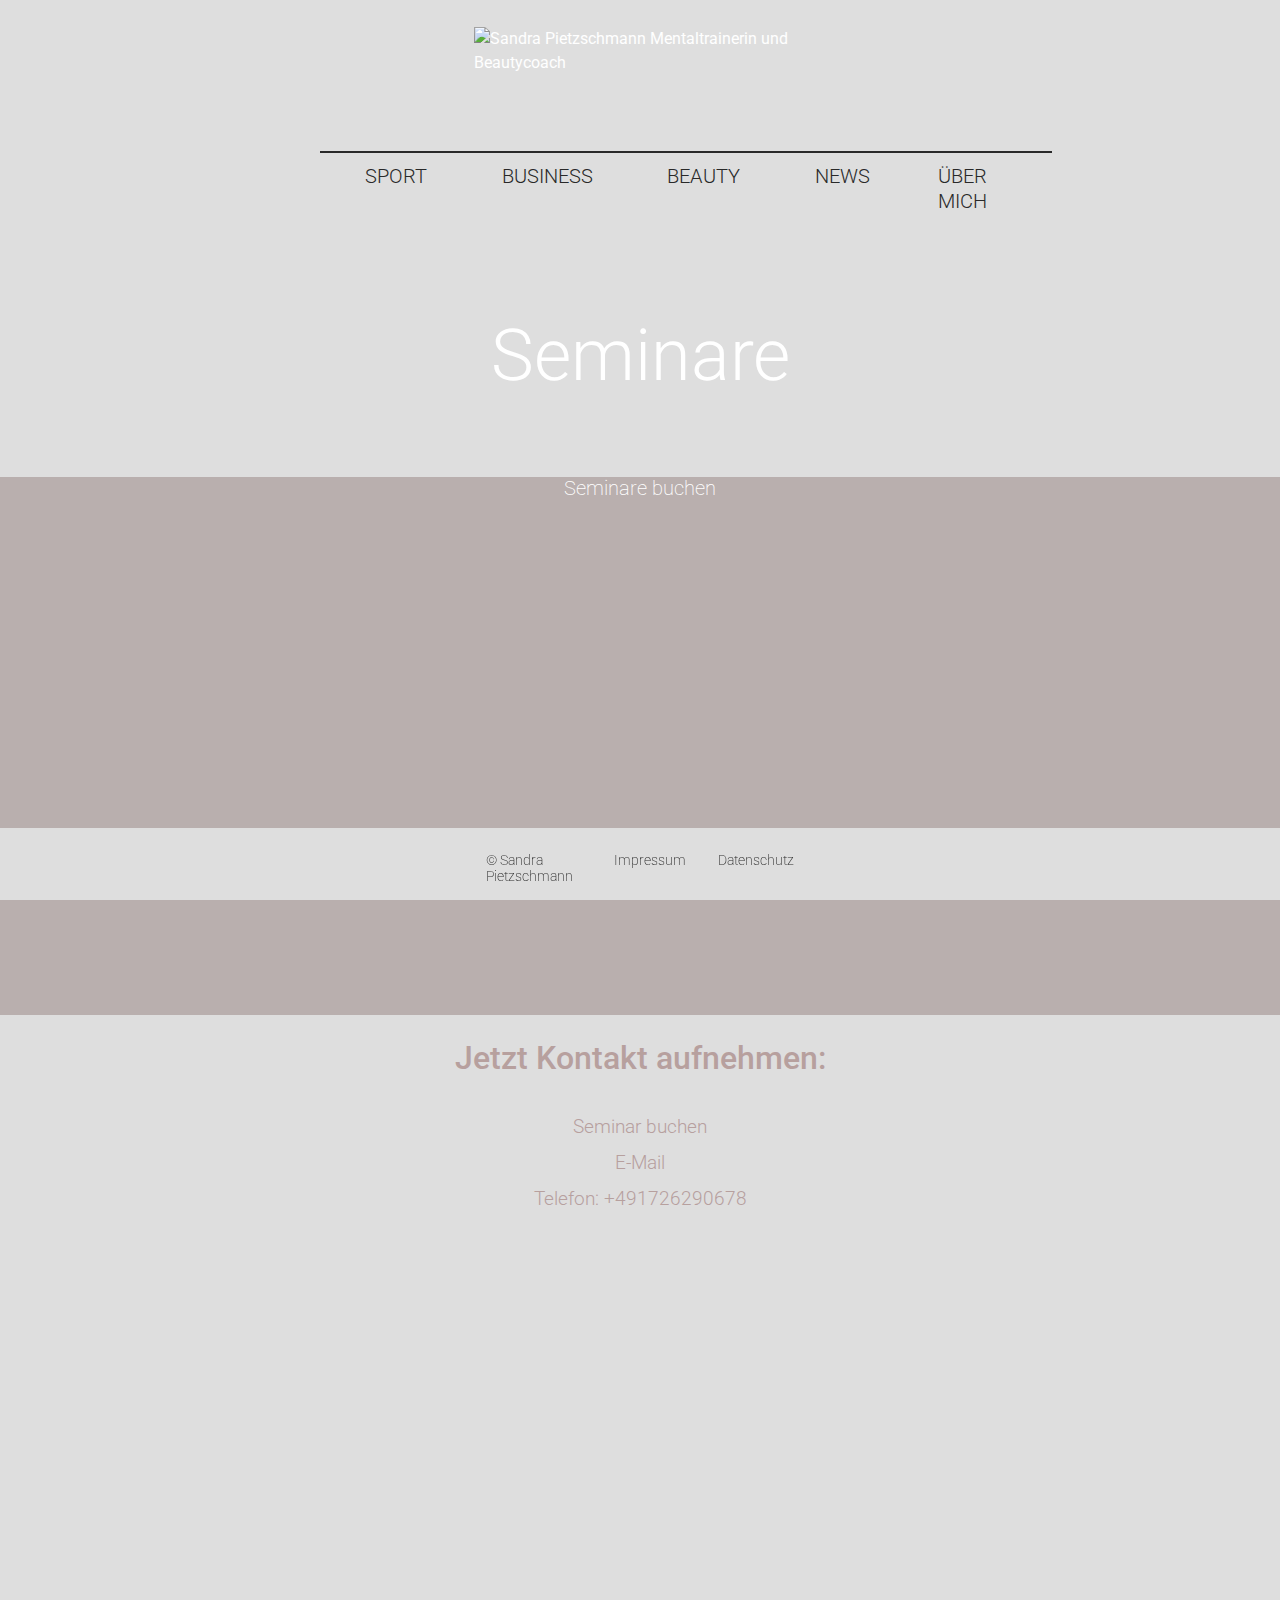
==== commit 0f684eb3: "test 004" ====
--- a/index.html
+++ b/index.html
@@ -66,355 +66,22 @@
 
     </div>
     
-  <!--  <div class="row">
-        <div class="col-sm-12 text-left"> 
-            <div class="frame_logo">
-                <div class="group_logo">
-                    <a href="Startseite.html">
-                        <img src="pics\Logo.svg" alt="Sandra Pietzschmann Mentaltrainerin und Beautycoach"> </img>
-                    </a>
-                    
-                </div>
-            </div>
-      
-        
-    
-            <hr class="solid">
-        
-        
-            <div class="nav-container">
-                <div class="wrapper">
-                    <nav>         
-                        <ul class="nav-items">
-                            <li>
-                                
-                                <a href="#">sport</a>
-                            </li>
-            
-                            <li>
-                                
-                                <a href="#">job</a>
-                            </li>
-            
-                            <li>
-                            
-                                <a href="#">beauty</a>
-                            </li>
-                            <li>
-                           
-                                <a href="#">blog</a>
-                            </li>
-                        
-    
-                            <li>
-                               
-                                <a href="#"> &Uuml;BER MICH </a>
-                            </li>
-                        </ul>
-                    </nav>
-                
-                </div>
-    
-            </div>
-        </div>
-    </div>-->
-    
-<!--    <div class="titelpic" style="background: url(pics/laufen-mental-training-meditation.png);  background-size: cover;">
-        <h1> 
-				&Uuml;BER MICH
-        </h1>
-    </div>-->
+ 
     <div class="titelpic" >
         <h1> 
 				Seminare
         </h1>
     </div>   
 
-    <!--</div>-->
-    <!--<div class="jumbotron">-->
-
- <!--   <div class="textblock">
-       <div class="ptext">
-            
-                <br><br><br><br>
-
-       </div>
-    </div>-->
-    <!--</div>-->
-   <!-- <section>
-        <div class="textblock">
-            <div class="ptext">
-                 <h2>Impressum</h2>
-                 <p>Sandra Pietzschmann<br>
-                 Mentaltrainerin & Beautycoach<br>Robert-Koch-Straße, 12<br>01445 Radebeul</p>
-                 <p>Telefon: 01726290678<br>
-                 E-Mail: <a class="a_email"   href="mailto:sandra.pietzschmann@gmx.de">sandra.pietzschmann@gmx.de</a><br>
-                 </p>
-                 <br><br><h2>Disclaimer – rechtliche Hinweise</h2>
-                 <ol style="margin:10px 0px; padding:15px;">
-                    <li>
-                        § 1 Warnhinweis zu Inhalten<br>
-                        Die kostenlosen und frei zugänglichen Inhalte dieser Webseite wurden mit größtmöglicher Sorgfalt erstellt. 
-                        Der Anbieter dieser Webseite übernimmt jedoch keine Gewähr für die Richtigkeit und Aktualität der bereitgestellten kostenlosen und frei zugänglichen 
-                        journalistischen Ratgeber und Nachrichten. Namentlich gekennzeichnete Beiträge geben die Meinung des jeweiligen Autors und nicht immer die Meinung des Anbieters wieder. 
-                        Allein durch den Aufruf der kostenlosen und frei zugänglichen Inhalte kommt keinerlei Vertragsverhältnis zwischen dem Nutzer und dem Anbieter zustande, insoweit fehlt es
-                        am Rechtsbindungswillen des Anbieters.<br>
-                        <br />
-                    </li>
-                    <li>
-                        § 2 Externe Links<br>
-                        Diese Website enthält Verknüpfungen zu Websites Dritter ("externe Links"). Diese Websites unterliegen der Haftung der jeweiligen Betreiber. 
-                        Der Anbieter hat bei der erstmaligen Verknüpfung der externen Links die fremden Inhalte daraufhin überprüft, ob etwaige Rechtsverstöße bestehen. 
-                        Zu dem Zeitpunkt waren keine Rechtsverstöße ersichtlich. Der Anbieter hat keinerlei Einfluss auf die aktuelle und zukünftige Gestaltung und auf die Inhalte der verknüpften 
-                        Seiten. Das Setzen von externen Links bedeutet nicht, dass sich der Anbieter die hinter dem Verweis oder Link liegenden Inhalte zu Eigen macht. Eine ständige Kontrolle der 
-                        externen Links ist für den Anbieter ohne konkrete Hinweise auf Rechtsverstöße nicht zumutbar. Bei Kenntnis von Rechtsverstößen werden jedoch derartige externe Links 
-                        unverzüglich gelöscht.<br>
-                    </li>
-                    <li>
-                        <br>
-                        § 3 Urheber- und Leistungsschutzrechte<br>
-                        Die auf dieser Website veröffentlichten Inhalte unterliegen dem deutschen Urheber- und Leistungsschutzrecht. Jede vom deutschen Urheber- und Leistungsschutzrecht nicht 
-                        zugelassene Verwertung bedarf der vorherigen schriftlichen Zustimmung des Anbieters oder jeweiligen Rechteinhabers. Dies gilt insbesondere für Vervielfältigung, 
-                        Bearbeitung, Übersetzung, Einspeicherung, Verarbeitung bzw. Wiedergabe von Inhalten in Datenbanken oder anderen elektronischen Medien und Systemen. Inhalte und Rechte 
-                        Dritter sind dabei als solche gekennzeichnet. Die unerlaubte Vervielfältigung oder Weitergabe einzelner Inhalte oder kompletter Seiten ist nicht gestattet und strafbar. 
-                        Lediglich die Herstellung von Kopien und Downloads für den persönlichen, privaten und nicht kommerziellen Gebrauch ist erlaubt.<br />
-                        <br>
-                        Die Darstellung dieser Website in fremden Frames ist nur mit schriftlicher Erlaubnis zulässig.<br />
-                        <br>
-                    </li>
-                    <li>
-                        § 4 Besondere Nutzungsbedingungen<br>
-                        Soweit besondere Bedingungen für einzelne Nutzungen dieser Website von den vorgenannten Paragraphen abweichen, wird an entsprechender Stelle ausdrücklich darauf hingewiesen. 
-                        In diesem Falle gelten im jeweiligen Einzelfall die besonderen Nutzungsbedingungen.
-                    </li>
-                
-                </ol>
-                 
-                 <p>Quelle: <a href="https://www.juraforum.de/impressum-generator/">Impressum Generator 
-                     von JuraForum.de</a></p>    
-                     <br>
-                     <br>
-                     <br>
-                     <br>
-
-            </div>
-         </div>
-    </section>-->
-
-
 
 
 
     <div class="textcontainer_UM">
-       <!--- 
-        <div class="textleft_UM">
-           <img class="img_left" src="pics/Ueber_Mich.png" alt="Sandra Pietzschmann Mentaltrainerin und Beautycoach"> </img>
-           
-           
-        </div>
-    
-        <div class="textright_UM">
-           <div class="ptext">
-               
-                <h2>
-                   Sandra Pietzschmann Mentaltrainerin & Beautycoach
-                </h2>
-                <br>
-					 <h3>
-							Vita
-					 </h3>
-					<br>
-                <p>
-						1982 in Dresden geboren <br> 	Friseurausbildung <br>	Kosmetikausbildung <br> Friseurmeisterin <br>
-						Trainerin bei der Firma Loreal <br>
-                        Unternehmerin seit 2007 mit einem renommierten und sehr erfolgreichen Friseur- und Kosmetiksalon in Dresden  <br>	
-                        Mama von zwei Kindern <br> Heilpraktikerausbildung <br> Mentaltrainerausbildung Trainer Lizenz C <br> Ernährungsberaterin 
-                        <br> Psychologische Physiognomie 
-                </p>
-                 
-               </div>
-           
-        </div>-->
 
         <div class="textblock">
             <div class="ptext">
-                <h2>Termine für Seminare:</h2> 
-                <br>
-                <p>Mit viel Know How, Leidenschaft, Herzblut und vor allem Spaß Dir dabei helfen die beste Version von dir selbst zu werden. <br> Das ist meine Vision und meine Philosophie.<br>
-                    Deine Vision, Ziele und Träume zu kreieren und zu erreichen. <br>
-                    Spass am Leben und der Veränderung haben.<br>
-                </p> 
-                <br>
-                <h2>Termine im Juni</h2>
-                <br>
-               <!--
-                <ul class="nav nav-pills flex-column">
-                    <li class="nav-item">
-                      <a class="nav-link active" href="anmeldung.php" style="width: 20%;">07.06.2021</a>
-                    </li>
-                    <li class="nav-item">
-                      <a class="nav-link active" href="anmeldung.php" style="width: 20%;">15.06.2021</a>
-                    </li>
-                    <li class="nav-item">
-                      <a class="nav-link active" href="anmeldung.php" style="width: 20%;">25.06.2021</a>
-                    </li>
-                    <li class="nav-item">
-                      <a class="nav-link active" href="anmeldung.php" style="width: 20%;">30.06.2021</a>
-                    </li>
-                </ul>-->
-             <!--   <ul class= "ul_termine">
-                    <li >
-                        <a href="anmeldung.php?id=07.06.2021" class="btn btn-info" role="button" >07.06.2021</a>
-                    </li>
-                    <li>
-                        <a href="anmeldung.php" class="btn btn-light" role="button" >15.06.2021</a>
-                    </li>
-                    <li>
-                        <a href="anmeldung.php" class="btn btn-info" role="button" >25.06.2021</a>
-                    </li>
-                    <li>
-                        <a href="anmeldung.php" class="btn btn-light" role="button" >30.06.2021</a>
-                    </li>
-                </ul>-->
-                <ul class= "ul_termine">
-                    <li >
-                        <button class="open-button" onclick="openForm()">07.06.2021</button>
-
-                        <div class="form-popup" id="myForm">
-                       <!-- <form action="/action_page.php" class="form-container">
-                            <h1>Login</h1>
-
-                            <label for="email"><b>Email</b></label>
-                            <input type="text" placeholder="Enter Email" name="email" required>
-
-                            <label for="psw"><b>Password</b></label>
-                            <input type="password" placeholder="Enter Password" name="psw" required>
-
-                            <button type="submit" class="btn">Login</button>
-                            <button type="button" class="btn cancel" onclick="closeForm()">Close</button>
-                        </form>-->
-                            <form action="https://formsubmit.co/xoholoku@maildim.com" class="form-container" method="POST">
-                                <input type="hidden" name="_template" value="table">
-                                <p>Name: <br></p>        
-                                <input type="text" name="name" placeholder="Vorname und Nachname" required>
-                                <p><br>E-Mail-Adresse:  <br>  </p>
-                                <input type="email" name="email" placeholder="Email Addresse" required>
-                                <input type="hidden" name="_next" value="http://sandrapietzschmann.com/index.html">
-                                <input type="hidden" name="_subject" value="Seminar Mindset 07.06.2021!">
-                                <input type="text" name="_honey" style="display:none">
-                            <!-- <input type="hidden" name="_autoresponse" value="Vielen Dank für Ihre Anmeldung!">-->
-                                
-                                <br>
-                                <button type="submit" class="btn">Send</button>
-                                <button type="button" class="btn cancel" onclick="closeForm()">Close</button>
-                            </form>
-                            <script>
-                                function openForm() {
-                                document.getElementById("myForm").style.display = "block";
-                                }
-                                
-                                function closeForm() {
-                                document.getElementById("myForm").style.display = "none";
-                                }
-                            </script>
-
-                        </div>
-
-                        
-                    </li>
-                    <li>
-                        <button class="open-button" onclick="openForm()">15.06.2021</button>
-
-                        <div class="form-popup" id="myForm">
-                            <form action="https://formsubmit.co/xoholoku@maildim.com" class="form-container" method="POST">
-                                <input type="hidden" name="_template" value="table">
-                                <p>Name: <br></p>        
-                                <input type="text" name="name" placeholder="Vorname und Nachname" required>
-                                <p><br>E-Mail-Adresse:  <br>  </p>
-                                <input type="email" name="email" placeholder="Email Addresse" required>
-                                <input type="hidden" name="_next" value="http://sandrapietzschmann.com/index.html">
-                                <input type="hidden" name="_subject" value="Seminar Mindset 15.06.2021!">
-                                <input type="text" name="_honey" style="display:none">
-                            <!-- <input type="hidden" name="_autoresponse" value="Vielen Dank für Ihre Anmeldung!">-->
-                                
-                                <br>
-                                <button type="submit" class="btn">Send</button>
-                                <button type="button" class="btn cancel" onclick="closeForm()">Close</button>
-                            </form>
-                            <script>
-                                function openForm() {
-                                document.getElementById("myForm").style.display = "block";
-                                }
-                                
-                                function closeForm() {
-                                document.getElementById("myForm").style.display = "none";
-                                }
-                            </script>
-                    </li>
-                    <li>
-                        <button class="open-button" onclick="openForm()">22.06.2021</button>
-
-                        <div class="form-popup" id="myForm">
-                            <form action="https://formsubmit.co/xoholoku@maildim.com" class="form-container" method="POST">
-                                <input type="hidden" name="_template" value="table">
-                                <p>Name: <br></p>        
-                                <input type="text" name="name" placeholder="Vorname und Nachname" required>
-                                <p><br>E-Mail-Adresse:  <br>  </p>
-                                <input type="email" name="email" placeholder="Email Addresse" required>
-                                <input type="hidden" name="_next" value="http://sandrapietzschmann.com/index.html">
-                                <input type="hidden" name="_subject" value="Seminar Mindset 22.06.2021!">
-                                <input type="text" name="_honey" style="display:none">
-                            <!-- <input type="hidden" name="_autoresponse" value="Vielen Dank für Ihre Anmeldung!">-->
-                                
-                                <br>
-                                <button type="submit" class="btn">Send</button>
-                                <button type="button" class="btn cancel" onclick="closeForm()">Close</button>
-                            </form>
-                            <script>
-                                function openForm() {
-                                document.getElementById("myForm").style.display = "block";
-                                }
-                                
-                                function closeForm() {
-                                document.getElementById("myForm").style.display = "none";
-                                }
-                            </script>
-                    </li>
-                    <li>
-                        <button class="open-button" onclick="openForm()">30.06.2021</button>
-
-                        <div class="form-popup" id="myForm">
-                            <form action="https://formsubmit.co/xoholoku@maildim.com" class="form-container" method="POST">
-                                <input type="hidden" name="_template" value="table">
-                                <p>Name: <br></p>        
-                                <input type="text" name="name" placeholder="Vorname und Nachname" required>
-                                <p><br>E-Mail-Adresse:  <br>  </p>
-                                <input type="email" name="email" placeholder="Email Addresse" required>
-                                <input type="hidden" name="_next" value="http://sandrapietzschmann.com/index.html">
-                                <input type="hidden" name="_subject" value="Seminar Mindset 30.06.2021!">
-                                <input type="text" name="_honey" style="display:none">
-                            <!-- <input type="hidden" name="_autoresponse" value="Vielen Dank für Ihre Anmeldung!">-->
-                                
-                                <br>
-                                <button type="submit" class="btn">Send</button>
-                                <button type="button" class="btn cancel" onclick="closeForm()">Close</button>
-                            </form>
-                            <script>
-                                function openForm() {
-                                document.getElementById("myForm").style.display = "block";
-                                }
-                                
-                                function closeForm() {
-                                document.getElementById("myForm").style.display = "none";
-                                }
-                            </script>
-                    </li>
-                </ul>
-          
-
-                <p>
-
-                </p>
+                
+                <a href="seminare.html">Seminare buchen</a>
                 <br><br><br>
             </div>   
             
@@ -422,12 +89,14 @@
         <div class="contact_box">
             <br>
             <h2 class="h2_contact">Jetzt Kontakt aufnehmen:</h2>
-            <br>            
+            <br> 
+            <a class= "acontact_mail" href="seminar.html">Seminar buchen</a>   
+            <br>        
             <a class= "acontact_mail"href="mailto:sandra.pietzschmann@gmx.de">E-Mail</a>
             <br>
             <a class= "acontact_mail"href="tel:+491726290678">Telefon: +491726290678</a>
-            <br><br><br><br><br><br>
-        </div> 
+            <br><br><br><br><br>
+        </div>
     </div>
 
    
--- a/Unterseite.css
+++ b/Unterseite.css
@@ -378,6 +378,10 @@
         word-wrap: break-word;
         color: #FFFFFF;
         text-align: center;
+    }
+
+    .ptext h3{
+        font-style: italic;
     }
        
     .ul_termine{
@@ -409,8 +413,9 @@
         /*position: fixed;
         bottom: 0;*/
         right: 15px;
-        border: 3px solid #f1f1f1;
+        /*border: 3px solid #f1f1f1;*/
         z-index: 9;
+        width: 100%;
     }
     
     /* Add styles to the form container */
@@ -420,6 +425,10 @@
         background-color: white;
     }
     
+    /*Headline for the form inputs needs some other color*/
+    .form-container h3{
+        color: #B9AFAE;
+    }
     /* Full-width input fields */
     .form-container input[type=text], .form-container input[type=password], .form-container input[type=email]{
         width: 100%;
@@ -574,6 +583,13 @@
         top: 30%;
     }
 
+    .ul_termine{
+        right: 5%;
+        width: 90%;
+    }
+    .open-button {
+        width: 80%;
+    }
 
 }
 @media screen and (width: 320px) and (height: 568px){
@@ -597,7 +613,13 @@
     .titelpic_job{
         top: 30%;
     }
-
+    .ul_termine{
+        right: 5%;
+        width: 90%;
+    }
+    .open-button {
+        width: 80%;
+    }
 
 }
 
@@ -631,6 +653,10 @@
     .titelpic_job{
         top: 30%;
     }
+    .ul_termine{
+        right: 5%;
+        width: 90%;
+    }
 }
 
 @media screen and (width: 375px) and (height: 812px){
@@ -683,6 +709,11 @@
         /*z-index: 500;*/
         width: 94%;
         left: 6%;
+    }
+    .ul_termine{
+        display: block;
+        width: 80%;
+
     }
    
 }
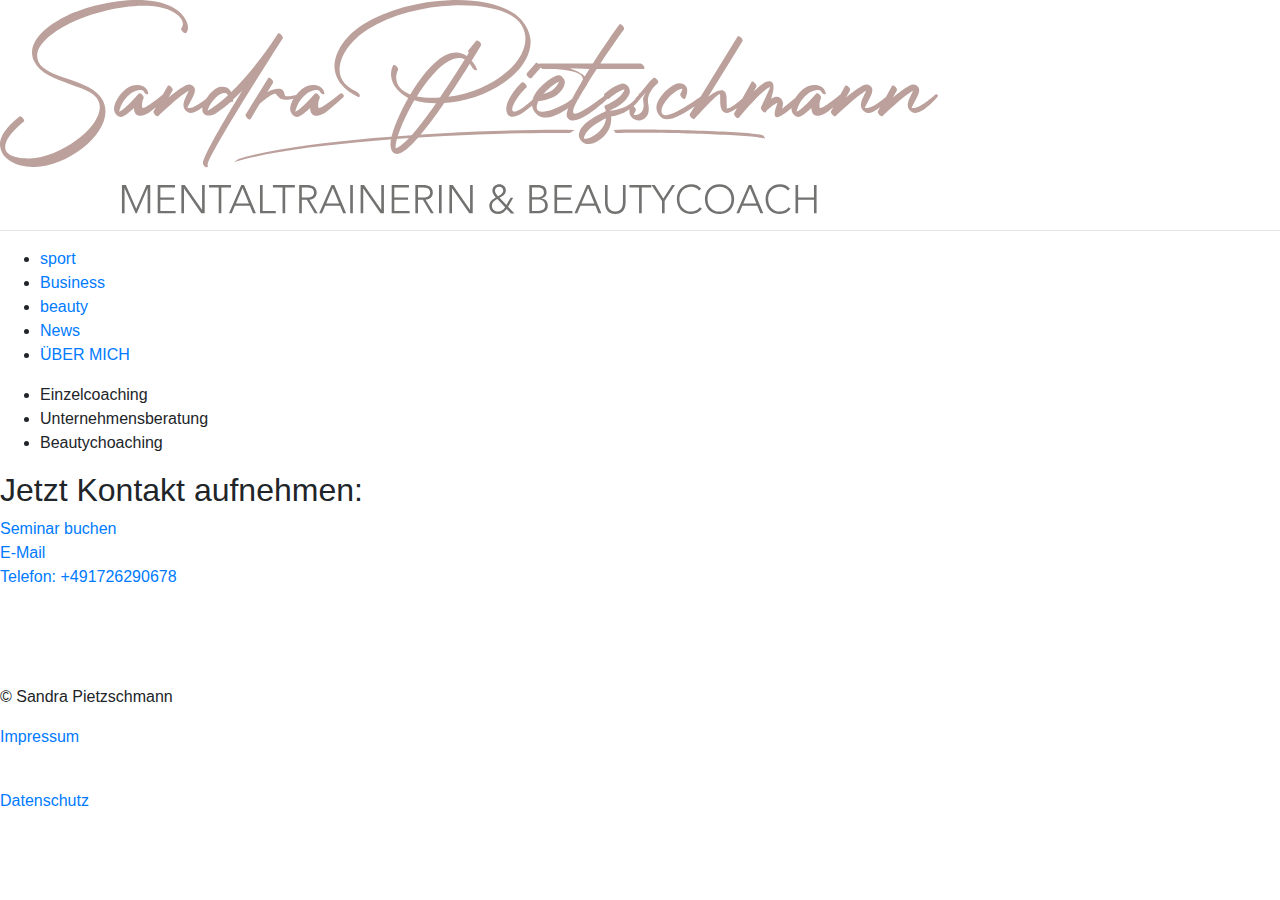
==== commit 7c5652e1: "restliche files" ====
--- a/index.html
+++ b/index.html
@@ -1,134 +1,150 @@
-<!DOCTYPE html>
-<html lang="en">
-<head>
-    <meta charset="UTF-8">
-    <meta name="viewport" content="width=device-width, initial-scale=1.0">
-    <title>Seminare</title>
-    <link rel="stylesheet" href="https://maxcdn.bootstrapcdn.com/bootstrap/4.5.2/css/bootstrap.min.css">
-    <script src="https://ajax.googleapis.com/ajax/libs/jquery/3.5.1/jquery.min.js"></script>
-    <script src="https://cdnjs.cloudflare.com/ajax/libs/popper.js/1.16.0/umd/popper.min.js"></script>
-    <script src="https://maxcdn.bootstrapcdn.com/bootstrap/4.5.2/js/bootstrap.min.js"></script>
-    <link rel= "stylesheet" href="Unterseite.css">
-
-</head>
-<body>
-    <!--<div class="jumbotron">--->
-   
-    <div class="header_container">
-        <div class="frame_logo">
-            <div class="group_logo">
-                <a href="index.html">
-                    <img src="pics\Logo_SP.svg" alt="Sandra Pietzschmann Mentaltrainerin und Beautycoach"> </img>
-                </a>
-                
-            </div>
-        </div>
-  
-    
-
-        <hr class="solid">
-    
-    
-        <div class="nav-container">
-            <div class="wrapper">
-                <nav>         
-                    <ul class="nav-items">
-                        <li>
-                            
-                            <a href="Sport.html">sport</a>
-                        </li>
-        
-                        <li>
-                            
-                            <a href="Business.html">Business</a>
-                        </li>
-        
-                        <li>
-                        
-                            <a href="Beauty.html">beauty</a>
-                        </li>
-                        <li>
-                       
-                            <a href="News.html">News</a>
-                        </li>
-                    
-
-                        <li>
-                           
-                            <a href="Ueber_mich.html"> &Uuml;BER MICH </a>
-                        </li>
-                    </ul>
-                </nav>
-            
-            </div>
-
-        </div>
-
-    </div>
-    
- 
-    <div class="titelpic" >
-        <h1> 
-				Seminare
-        </h1>
-    </div>   
-
-
-
-
-    <div class="textcontainer_UM">
-
-        <div class="textblock">
-            <div class="ptext">
-                
-                <a href="seminare.html">Seminare buchen</a>
-                <br><br><br>
-            </div>   
-            
-        </div>
-        <div class="contact_box">
-            <br>
-            <h2 class="h2_contact">Jetzt Kontakt aufnehmen:</h2>
-            <br> 
-            <a class= "acontact_mail" href="seminar.html">Seminar buchen</a>   
-            <br>        
-            <a class= "acontact_mail"href="mailto:sandra.pietzschmann@gmx.de">E-Mail</a>
-            <br>
-            <a class= "acontact_mail"href="tel:+491726290678">Telefon: +491726290678</a>
-            <br><br><br><br><br>
-        </div>
-    </div>
-
-   
-
-    
-
-   
-
-    
-    
-  
-    
-       
-               
-           
-    <div class="footer_box">
-        <footer>
-        
-            <p class="pfooter" style="justify-content: space-between;">&copy; Sandra Pietzschmann&nbsp;&nbsp;&nbsp;&nbsp;&nbsp;&nbsp;&nbsp;&nbsp;</p>
-                <a class="afooter" href="Impressum.html">Impressum</a>
-                <p>&nbsp;&nbsp;&nbsp;&nbsp;&nbsp;&nbsp;&nbsp;&nbsp;</p>
-                <a class="afooter" href="Datenschutz.html">Datenschutz</a>
-                   
-        </footer>
-    </div>
-
-        
-        
-   
-    
-    
-
-    
-</body>
+<!DOCTYPE html>
+<html lang="en">
+<head>
+    <meta charset="UTF-8">
+    <meta name="viewport" content="width=device-width, initial-scale=1.0">
+    <title>Startseite</title>
+    <link rel="stylesheet" href="https://maxcdn.bootstrapcdn.com/bootstrap/4.5.2/css/bootstrap.min.css">
+    <script src="https://ajax.googleapis.com/ajax/libs/jquery/3.5.1/jquery.min.js"></script>
+    <script src="https://cdnjs.cloudflare.com/ajax/libs/popper.js/1.16.0/umd/popper.min.js"></script>
+    <script src="https://maxcdn.bootstrapcdn.com/bootstrap/4.5.2/js/bootstrap.min.js"></script>
+    <link rel= "stylesheet" href="start_style.css">
+
+</head>
+<body>
+    
+    
+        <div class="Start_Pic">
+
+            <!--<div class="container-lg">-->
+                <div class="frame_logo">
+                    <div class="group_logo">
+                        <img src="pics\Logo_SP.svg" alt="Sandra Pietzschmann Mentaltrainerin und Beautycoach"> </img>
+                    </div>
+                </div>
+           <!-- </div> -->
+            
+
+           <!-- <div class="container-lg">
+                <hr class="solid">
+            </div>-->
+
+            <hr class="solid">
+            
+            
+            <div class="nav-container">
+                <div class="wrapper">
+                    <nav>         
+                       <ul class="nav-items">
+                            <li>
+                                <!--<div class="nav1">
+                                    <a href="#">sport</a>
+                                </div>-->
+                                <a href="Sport.html">sport</a>
+                            </li>
+              
+                            <li>
+                                <!--<div class="nav2">
+                                   <a href="#">job</a>
+                                </div>-->
+                                <a href="Business.html">Business</a>
+                            </li>
+              
+                            <li>
+                               <!-- <div class="nav3">
+                                    <a href="#">beauty</a>
+                                </div>-->
+                                <a href="Beauty.html">beauty</a>
+                            </li>
+                            <li>
+                               <!-- <div class="nav4">
+                                    <a href="#">blog</a>
+                                </div>-->
+                                <a href="News.html">News</a>
+                            </li>
+                          
+    
+                            <li>
+                                <!--<div class="nav5">
+                                    <a href="#"> &Uuml;BER MICH </a> 
+                                </div>-->
+                                <a href="Ueber_mich.html"> &Uuml;BER MICH </a>
+                            </li>
+                        </ul>
+                    </nav>
+                    
+                  </div>
+
+            </div>
+            
+
+
+          <!--  <div class="col-sm-8">-->
+                <div class="textbox">
+                    
+
+                    <ul class ="ptext">
+                        <li >Einzelcoaching </li>
+                        <li >Unternehmensberatung</li>
+                        <li >Beautychoaching </li>
+                    </ul>
+                </div>
+                <div class="contact_box">
+                    <h2 class="h2_contact">Jetzt Kontakt aufnehmen:</h2>
+                    <a class= "acontact_mail" href="seminare.html">Seminar buchen</a>   
+                    <br>  
+                    <a class= "acontact_mail"href="mailto:sandra.pietzschmann@gmx.de">E-Mail</a>
+                    <br>
+                    <a class= "acontact_mail"href="tel:+491726290678">Telefon: +491726290678</a>
+                    <br><br><br><br><br>
+                   <!-- <a class= "acontact_mail"href="mailto:sandra.pietzschmann@gmx.de">Jetzt Kontakt aufnehmen</a>-->
+                </div>
+                <div class="rect3">
+                    <!--Bringt leicht braune Schattierung-->
+                </div>
+
+           <!-- </div>-->
+            
+       
+        </div>
+        
+        
+        <footer>
+        <!-- <p class="pfooter">
+                &copy; Sandra Pietzschmann
+                <a class="afooter" href="#">Impressum</a>
+        
+                <a class="afooter" href="#">Datenschutz</a>
+            </p>-->
+            
+           
+            
+           <!-- <div class="row">
+                <div class="col" >
+                    <p class="pfooter">&copy; Sandra Pietzschmann </p>
+                            
+                                
+                            
+                </div>
+                <div class="col">
+                        <a class="afooter" href="#">Impressum</a>
+                            
+                </div>
+                <div class="col">
+
+                    <a class="afooter" href="#">Datenschutz</a>
+                </div>
+            </div>      -->
+            <p class="pfooter" style="justify-content: space-between;">&copy; Sandra Pietzschmann&nbsp;&nbsp;&nbsp;&nbsp;&nbsp;&nbsp;&nbsp;&nbsp;</p>
+        
+            <a class="afooter" href="Impressum.html">Impressum</a>
+            <p>&nbsp;&nbsp;&nbsp;&nbsp;&nbsp;&nbsp;&nbsp;&nbsp;</p>
+            <a class="afooter" href="Datenschutz.html">Datenschutz</a>
+               
+           </footer>
+    
+    
+
+    <!--<script  scr="main.js"> </script>-->
+</body>
 </html>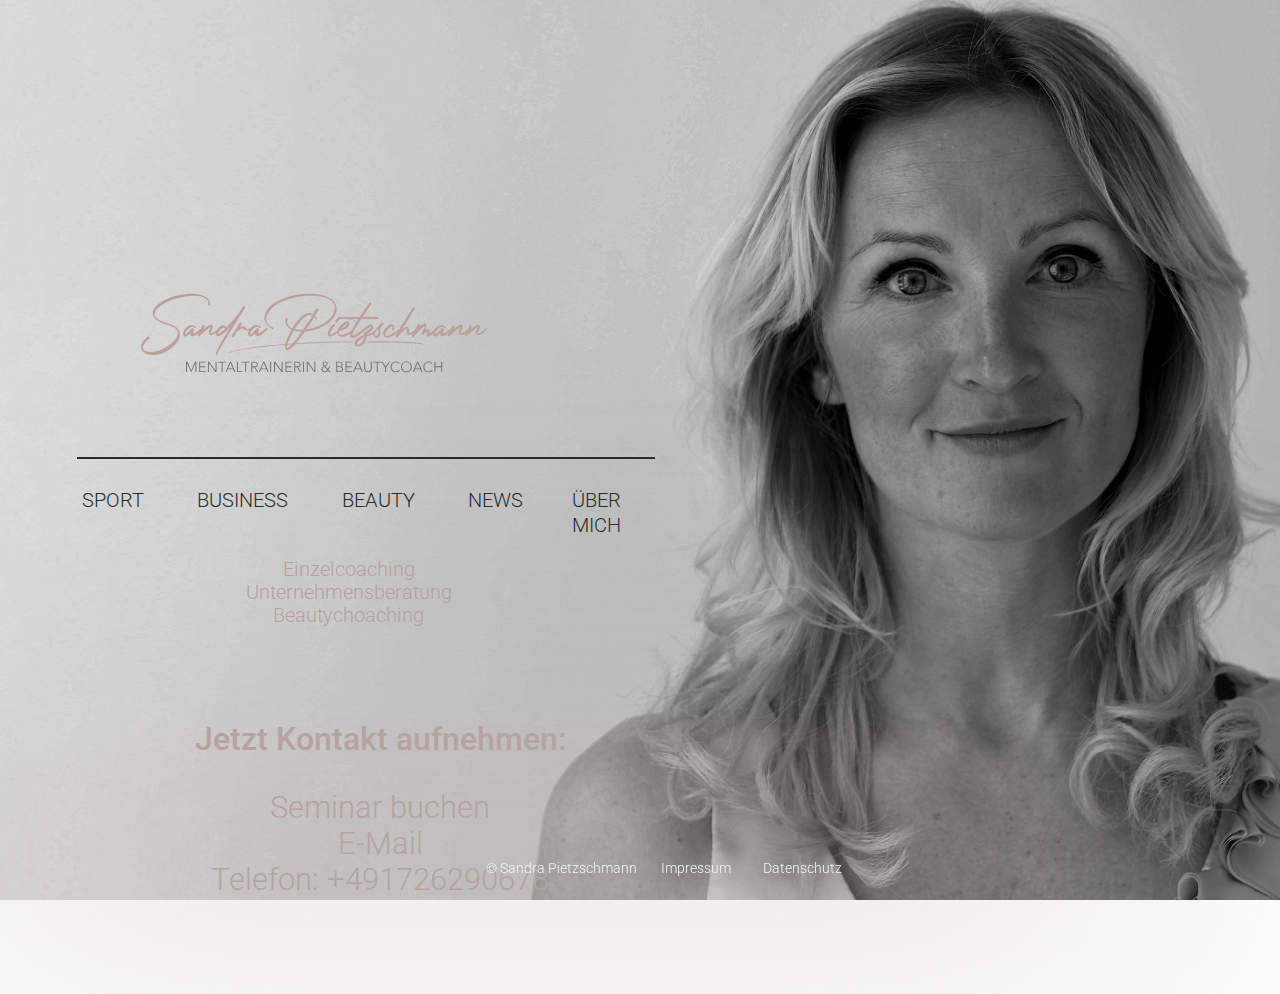
==== commit b5f125d4: "Test 0043" ====
--- a/index.html
+++ b/index.html
@@ -91,6 +91,7 @@
                 </div>
                 <div class="contact_box">
                     <h2 class="h2_contact">Jetzt Kontakt aufnehmen:</h2>
+                    <br>
                     <a class= "acontact_mail" href="seminare.html">Seminar buchen</a>   
                     <br>  
                     <a class= "acontact_mail"href="mailto:sandra.pietzschmann@gmx.de">E-Mail</a>
--- a/start_style.css
+++ b/start_style.css
@@ -0,0 +1,1305 @@
+@import url('https://fonts.googleapis.com/css2?family=Roboto:wght@300&display=swap');
+
+/* 1 */
+/*Handybild erledigt*/
+
+/*@media only screen and (max-width: 320px) {*/
+    body{
+        background-image: url("pics/Sandra_klein2.png");
+        background-repeat: no-repeat;
+        background-size: cover;
+        background-position: center;
+        background-attachment: fixed; 
+        /*background: #292929;*/
+        width: 100%;
+        height: 100%;
+        
+    }
+    /*Navbar*/
+    .nav-container {
+        /*box-shadow: 0px 8px 24px rgba(0, 0, 0, 0.1);*/
+         height: 72px;
+        /*margin-top: -65px;*/
+        /*z-index: 500;*/
+        width: 99%;
+        position: absolute;
+        left: 1%;
+        top: 20%;
+    }
+    nav {
+        display: flex;
+        align-items: flex-start; /*center;*/
+        /*justify-content: space-between;*%`/
+        height: 72px;
+        /*left: 12%;
+        top: 54%;*/
+      }
+      
+      nav ul {
+        display: flex;
+        left: 3%;
+        width: 99%;
+        padding-left: 0%;
+      }
+      
+     
+      
+      .nav-items li {
+        list-style: none;
+        margin-right: 5%; /*100px*/
+        margin-left: 1%;
+        
+      }
+      
+      .nav-items li:nth-last-of-type(1) {
+        margin: 0;
+      }
+
+    .nav-items li a {
+        font-family: "Roboto";
+        font-style: normal;
+        font-weight: 300;
+        font-size: 14px;
+        line-height: 23px;
+        text-transform: uppercase;
+        
+        color: #292929;
+    }
+
+
+    /* Frame Logo */
+    .frame_logo{
+        position: absolute;
+        /*width: 442px;*/
+        width: 90%;
+        /*height: 102px;*/
+        height: 12%;
+        /*left: 154px;
+        top: 262px;*/
+        left: 9%;
+        top: 3%;
+    }
+
+
+
+    /* Group Logo */
+    .group_logo{
+        position: absolute;
+        left: 0%;
+        right: -0.07%;
+        top: 0%;
+        bottom: -0.29%;
+    
+    }
+
+    img{
+        width: 90%; 
+        height: 100%;
+    }
+    /* Line 1 */
+
+    hr.solid {
+        position: absolute;
+        /*width: 350px;*/
+        width: 90%;
+        height: 0px;
+        /*left: 78px;
+        top: 417px;*/
+        left: 3%;
+        top: 15%;
+    
+        border: 0.5px solid #292929;
+        /*border-top: 3px solid #292929;*/
+    }
+
+    
+    /* Einzelcoaching Unternehmensberatung Beautycoaching */
+    .textbox{
+        position: absolute;
+        width: 100%;
+        height: 12%;
+       /* width: 441px;
+        height: 123px;*/
+        /*left: 143px;
+        top: 522px;
+        left 5%; width: 90%*/
+        left: 0%;
+        top: 45%;
+        text-align: center;
+    
+    }
+    li{
+        list-style: none;
+    }
+    
+    .ptext{
+        font-family: "Roboto";
+        font-style: normal;
+        font-weight: 300;
+        font-size: 20px;
+        line-height: 23px;
+        text-transform: capitalize;
+        text-align: center;
+        color: #B7A09E;
+        left:0px; 
+        margin-bottom: 0rem;
+        list-style: none;
+        margin: 0px;
+        padding: 0px;
+    }
+    .contact_box{
+        position: absolute;
+        width: 100%;
+        height: 54px;
+        /*left: 468px;
+        top: 1083px;
+        bottom: 30%; left 2% width 98%*/
+        left: 0%;
+        top: 65%;
+        text-align: center;
+    }
+
+    .acontact_mail{
+
+        font-family: "Roboto";
+        font-style: normal;
+        font-weight: 300;
+        font-size: 19px;
+        line-height: 36px;
+       /* bottom: 30%;*/
+        color: #B7A09E;
+        text-align: center;
+    }
+    .h2_contact{
+        color: #B7A09E;
+        font-family: Roboto;
+        font-style: normal;
+    }
+    
+
+    
+
+    footer{
+        display: flex; 
+        float: left;
+        
+        position: fixed;
+        left: 0%;
+        
+        bottom: 0;
+        /*text-align: center;*/
+        margin-bottom: 0;
+        /*left: 560px;
+        top: 774px;
+        */
+        justify-content: space-between;
+    }
+    .pfooter{   
+        display: flex; 
+        font-family: "Roboto";
+        font-style: normal;
+        font-weight: 300;
+        font-size: 14px;
+        line-height: 16px;
+        text-transform: capitalize;
+        color: #F4F4F4;
+        /*justify-content: space-between;*/
+        /*text-align: center;*/
+        top: 91%;
+       /* left: 38%;*/
+        left: 3%;
+    }
+    .afooter{
+        
+        display: flex;
+        font-family: "Roboto";
+        font-style: normal;
+        font-weight: 300;
+        font-size: 14px;
+        line-height: 16px;
+        text-transform: capitalize;
+        color: #F4F4F4;
+        word-spacing: 1em;
+        /*justify-content: space-between;*/
+        /*text-align: center;*/
+        /*left: 45%;*/
+        left: 10%;
+    }
+    
+/*}*/
+/*passt soweit*/
+@media screen and (min-width: 350px){
+     /*Navbar*/
+    .nav-container {
+       /*box-shadow: 0px 8px 24px rgba(0, 0, 0, 0.1);*/
+        height: 72px;
+        /*margin-top: -65px;*/
+        /*z-index: 500;*/
+        width: 99%;
+        position: absolute;
+        left: 1%;
+        top: 20%;
+    }
+    .nav-items li a {
+        font-family: "Roboto";
+        font-style: normal;
+        font-weight: 300;
+        font-size: 16px;
+        line-height: 23px;
+        text-transform: uppercase;
+        
+        color: #292929;
+    }
+    hr.solid {
+        position: absolute;
+        /*width: 350px;*/
+        width: 95%;
+        height: 0px;
+        /*left: 78px;
+        top: 417px;*/
+        left: 3%;
+        top: 15%;
+    
+        border: 0.5px solid #292929;
+        /*border-top: 3px solid #292929;*/
+    }
+
+    footer{
+        display: flex; 
+        float: left;
+        
+        position: fixed;
+        left: 4%;
+        
+        bottom: 0;
+        /*text-align: center;*/
+        margin-bottom: 0;
+        /*left: 560px;
+        top: 774px;
+        */
+        justify-content: space-between;
+    }
+    
+}
+
+/*passt soweit*/
+@media screen and (min-width: 400px){
+    .nav-container {
+    height: 72px;
+    width: 95%;
+    position: absolute;
+    left: 5%;
+    top: 21%;
+    }
+}
+
+@media screen and (min-width: 450px) {
+    body{
+        background-image: url("pics/Sandra_klein2.png");
+        background-repeat: no-repeat;
+        background-size: cover;
+        background-position: center;
+        background-attachment: fixed; 
+        /*background: #292929;*/
+        width: 100%;
+        height: 100%;
+        
+    }
+    /*Navbar*/
+    .nav-container {
+        /*box-shadow: 0px 8px 24px rgba(0, 0, 0, 0.1);*/
+         height: 72px;
+        /*margin-top: -65px;*/
+        /*z-index: 500;*/
+        width: 90%;
+        position: absolute;
+        left: 9%;
+        top: 21%;
+    }
+    nav {
+        display: flex;
+        align-items: flex-start; /*center;*/
+        /*justify-content: space-between;*%`/
+        height: 72px;
+        /*left: 12%;
+        top: 54%;*/
+      }
+      
+      nav ul {
+        display: flex;
+        left: 3%;
+        width: 99%;
+        padding-left: 0%;
+      }
+      
+     
+      
+      .nav-items li {
+        list-style: none;
+        margin-right: 5%; /*100px*/
+        margin-left: 1%;
+        
+      }
+      
+      .nav-items li:nth-last-of-type(1) {
+        margin: 0;
+      }
+
+    .nav-items li a {
+        font-family: "Roboto";
+        font-style: normal;
+        font-weight: 300;
+        font-size: 18px;
+        line-height: 23px;
+        text-transform: uppercase;
+        
+        color: #292929;
+    }
+
+
+    /* Frame Logo */
+    .frame_logo{
+        position: absolute;
+        /*width: 442px;*/
+        width: 90%;
+        /*height: 102px;*/
+        height: 12%;
+        /*left: 154px;
+        top: 262px;*/
+        left: 9%;
+        top: 3%;
+    }
+
+
+
+    /* Group Logo */
+    .group_logo{
+        position: absolute;
+        left: 0%;
+        right: -0.07%;
+        top: 0%;
+        bottom: -0.29%;
+    
+    }
+
+    img{
+        width: 90%; 
+        height: 100%;
+    }
+    /* Line 1 */
+
+    hr.solid {
+        position: absolute;
+        /*width: 350px;*/
+        width: 90%;
+        height: 0px;
+        /*left: 78px;
+        top: 417px;*/
+        left: 5%;
+        top: 17%;
+    
+        border: 0.5px solid #292929;
+        /*border-top: 3px solid #292929;*/
+    }
+
+    
+    /* Einzelcoaching Unternehmensberatung Beautycoaching */
+    .textbox{
+        position: absolute;
+        width: 100%;
+        height: 12%;
+       /* width: 441px;
+        height: 123px;*/
+        /*left: 143px;
+        top: 522px;*/
+        left: 0%;
+        top: 45%;
+
+    
+    }
+    .ptext{
+        font-family: "Roboto";
+        font-style: normal;
+        font-weight: 300;
+        font-size: 25px;
+        line-height: 23px;
+        text-transform: capitalize;
+        text-align: center;
+        color: #B7A09E;
+        left:0px; 
+        margin-bottom: 0rem;
+        list-style: none;
+        margin: 0px;
+        padding: 0px;
+    }
+
+    .contact_box{
+        position: absolute;
+        width: 98%;
+        height: 54px;
+        /*left: 468px;
+        top: 1083px;
+        bottom: 30%;*/
+        left: 2%;
+        top: 65%;
+    }
+
+    .acontact_mail{
+
+        font-family: "Roboto";
+        font-style: normal;
+        font-weight: 300;
+        font-size: 20px;
+        line-height: 36px;
+       /* bottom: 30%;*/
+        color: #B7A09E;
+    }
+    
+
+    
+
+    footer{
+        display: flex; 
+        float: left;
+        
+        position: fixed;
+        left: 10%;
+        
+        bottom: 0;
+        /*text-align: center;*/
+        margin-bottom: 0;
+        /*left: 560px;
+        top: 774px;
+        */
+        justify-content: space-between;
+    }
+    .pfooter{   
+        display: flex; 
+        font-family: "Roboto";
+        font-style: normal;
+        font-weight: 300;
+        font-size: 14px;
+        line-height: 16px;
+        text-transform: capitalize;
+        color: #F4F4F4;
+        /*justify-content: space-between;*/
+        /*text-align: center;*/
+        top: 91%;
+       /* left: 38%;*/
+        left: 3%;
+    }
+    .afooter{
+        
+        display: flex;
+        font-family: "Roboto";
+        font-style: normal;
+        font-weight: 300;
+        font-size: 14px;
+        line-height: 16px;
+        text-transform: capitalize;
+        color: #F4F4F4;
+        word-spacing: 1em;
+        /*justify-content: space-between;*/
+        /*text-align: center;*/
+        /*left: 45%;*/
+        left: 10%;
+    }
+}
+
+
+
+
+/* passt soweit mit kleinem Bild*/
+@media only screen and (min-width: 768px) {
+    body{
+        background-image: url("pics/Sandra_klein2.png");
+        background-repeat: no-repeat;
+        background-size: cover;
+        background-position: center;
+        background-attachment: fixed; 
+        /*background: #292929;*/
+        width: 100%;
+        height: 100%;
+        
+    }
+    /*Navbar*/
+    .nav-container {
+        /*box-shadow: 0px 8px 24px rgba(0, 0, 0, 0.1);*/
+         height: 72px;
+        /*margin-top: -65px;*/
+        /*z-index: 500;*/
+        width: 75%;
+        position: absolute;
+        left: 16%;
+        top: 19%;
+    }
+    nav {
+        display: flex;
+        align-items: flex-start; /*center;*/
+        /*justify-content: space-between;*%`/
+        height: 72px;
+        /*left: 12%;
+        top: 54%;*/
+      }
+      
+      nav ul {
+        display: flex;
+        left: 3%;
+        width: 99%;
+      }
+      
+     
+      
+      .nav-items li {
+        list-style: none;
+        margin-right: 5%; /*100px*/
+        margin-left: 1%;
+        
+      }
+      
+      .nav-items li:nth-last-of-type(1) {
+        margin: 0;
+      }
+
+    .nav-items li a {
+        font-family: "Roboto";
+        font-style: normal;
+        font-weight: 300;
+        font-size: 20px;
+        line-height: 23px;
+        text-transform: uppercase;
+        
+        color: #292929;
+    }
+
+
+    /* Frame Logo */
+    .frame_logo{
+        position: absolute;
+        /*width: 442px;*/
+        width: 90%;
+        /*height: 102px;*/
+        height: 12%;
+        /*left: 154px;
+        top: 262px;*/
+        left: 9%;
+        top: 3%;
+    }
+
+
+
+    /* Group Logo */
+    .group_logo{
+        position: absolute;
+        left: 0%;
+        right: -0.07%;
+        top: 0%;
+        bottom: -0.29%;
+    
+    }
+
+    img{
+        width: 90%; 
+        height: 100%;
+    }
+    /* Line 1 */
+
+    hr.solid {
+        position: absolute;
+        /*width: 350px;*/
+        width: 90%;
+        height: 0px;
+        /*left: 78px;
+        top: 417px;*/
+        left: 3%;
+        top: 15%;
+    
+        border: 0.5px solid #292929;
+        /*border-top: 3px solid #292929;*/
+    }
+
+    
+    /* Einzelcoaching Unternehmensberatung Beautycoaching */
+    .textbox{
+        position: absolute;
+        width: 100%;
+        height: 12%;
+       /* width: 441px;
+        height: 123px;*/
+        /*left: 143px;
+        top: 522px;*/
+        left: 0%;
+        top: 45%;
+        text-align: center;
+    
+    }
+
+    .contact_box{
+        position: absolute;
+        width: 100%;
+        height: 54px;
+        /*left: 468px;
+        top: 1083px;
+        bottom: 30%;*/
+        left: 0%;
+        text-align: center;
+        top: 80%;
+    }
+
+    .acontact_mail{
+
+        font-family: "Roboto";
+        font-style: normal;
+        font-weight: 300;
+        font-size: 25px;
+        line-height:36px;
+       /* bottom: 30%;*/
+        color: #B7A09E;
+    }
+    
+
+    
+
+    footer{
+        display: flex; 
+        float: left;
+        
+        position: fixed;
+        left: 27%;
+        
+        bottom: 0;
+        text-align: center;
+        margin-bottom: 0;
+        /*left: 560px;
+        top: 774px;
+        */
+        justify-content: space-between;
+    }
+    .pfooter{   
+        display: flex; 
+        font-family: "Roboto";
+        font-style: normal;
+        font-weight: 300;
+        font-size: 14px;
+        line-height: 16px;
+        text-transform: capitalize;
+        color: #F4F4F4;
+        /*justify-content: space-between;*/
+        text-align: center;
+        top: 91%;
+        left: 38%;
+        /*left: 3%;*/
+    }
+    .afooter{
+        
+        display: flex;
+        font-family: "Roboto";
+        font-style: normal;
+        font-weight: 300;
+        font-size: 14px;
+        line-height: 16px;
+        text-transform: capitalize;
+        color: #F4F4F4;
+        word-spacing: 1em;
+        /*justify-content: space-between;*/
+        /*text-align: center;*/
+        left: 45%;
+        /*left: 10%;*/
+    }
+    
+}
+/*passt soweit mit großem Bild*/
+@media screen and (min-width: 992px){
+    body{
+        /*background-image: url("pics/Start_Sandra.png");*/
+        background-image: url("pics/StartseitenBild.jpg");      
+        background-repeat: no-repeat;
+        background-size: cover;
+        background-position: center;
+        background-attachment: fixed; 
+        /*background: #292929;*/
+        width: 100%;
+        height: 100%;
+        
+    }
+    
+    
+    .Startseite{
+        position: relative;
+        display: flex;
+        width: 100%;
+        height: 100%; 
+        left: 0px;
+        top: 0px;
+        /*background: #292929;*/
+        
+    }
+    
+    /*
+    StartseitenBild 1 
+    Start_Pic{
+        position: absolute;
+        width: 1265px;
+        height: 845px;
+        left: 375px;
+        top: 0px;
+    
+        background-image: url("pics/Start_Sandra.png");
+        background-repeat: no-repeat;
+        background-size: cover;
+    }
+    /*pics/Start_Sandra.png
+    
+    */
+    
+    /*Navbar*/
+    .nav-container {
+        /*box-shadow: 0px 8px 24px rgba(0, 0, 0, 0.1);*/
+        height: 72px;
+        width: 60%;
+        /*margin-top: -65px;*/
+        /*z-index: 500;*/
+        position: absolute;
+        left: 3%;
+        top: 54%;
+      }
+      
+      .wrapper {
+        width: 100%;  /*Vielleicht ausbauen!!!!!*/
+        margin: 0 auto;
+        /*left: 12%;
+        top: 54%;*/
+      }
+      
+      nav {
+        display: flex;
+        align-items: center;
+        justify-content: space-between;
+        height: 72px;
+        /*left: 12%;
+        top: 54%;*/
+      }
+      
+      nav ul {
+        display: flex;
+        width: 100%;
+      }
+      
+     
+      
+      .nav-items li {
+        list-style: none;
+        margin-right: 10%; /*100px*/
+        
+      }
+      
+      .nav-items li:nth-last-of-type(1) {
+        margin: 0;
+      }
+      
+      .nav-items li a {
+        font-family: "Roboto";
+        font-style: normal;
+        font-weight: 300;
+        font-size: 20px;
+        line-height: 23px;
+        text-transform: uppercase;
+        
+        color: #292929;
+      }
+    
+    /* Rectangle 1 
+    
+    rect1{
+        position: absolute;
+        width: 396px;
+        height: 845px;
+        left: -19px;
+        top: 0px;
+    
+        background: #D7D7D7;
+    }
+    */
+    
+    
+    
+    /* Rectangle 3 */
+    .rect3{
+        position: absolute;
+        width: 100%;
+        height: 10%;
+        left: -98px;
+       /* top: 772px;*/
+       top: 90%;
+        
+        background: #B9AFAE;
+        filter: blur(169px);
+    }
+    
+    
+    
+    /* Frame Logo */
+    .frame_logo{
+        position: absolute;
+        width: 40%;/*442px;30%*/
+        height: 12%;/*102px; 12%*/
+        /*left: 154px;
+        top: 262px;*/
+        left: 16%;
+        top: 27%;
+    }
+    
+    
+    
+    /* Group Logo */
+    .group_logo{
+        position: absolute;
+        left: 0%;
+        right: -0.07%;
+        top: 0%;
+        bottom: -0.29%;
+        
+    }
+    
+    
+    
+    
+    
+    /* Line 1 */
+    
+    hr.solid {
+        position: absolute;
+        width: 59%; /*568px*/
+        height: 0px;
+        /*left: 78px;
+        top: 417px;*/
+        left: 3%;
+        top: 49%;
+    
+        
+        border: 0.5px solid #292929;
+        /*border-top: 3px solid #292929;*/
+      }
+    
+    /*.line1{
+        position: absolute;
+        width: 568px;
+        height: 0px;
+        left: 78px;
+        top: 417px;
+        
+        border: 0.5px solid #292929;
+    }*/
+    
+    
+    
+    
+    /* Einzelcoaching Unternehmensberatung Beautycoaching */
+    .textbox{
+        position: absolute;
+        width: 441px;
+        height: 123px;
+        /*left: 143px;
+        top: 522px;*/
+        left: 10%;
+        top: 65%;
+        /*bottom: 62%;*/
+        
+    }
+    li{
+        list-style: none;
+    }
+    
+    .ptext{
+        font-family: "Roboto";
+        font-style: normal;
+        font-weight: 300;
+        font-size: 20px;
+        line-height: 23px;
+        text-align: center;
+        text-transform: capitalize;
+    
+        color: #B7A09E;
+        
+    }
+    
+    /* Jetzt individuelles Angebot anfordern */
+    
+    .contact_box{
+        position: absolute;
+        width: 504px;
+        height: 54px;
+        /*left: 468px;
+        top: 1083px;
+        bottom: 30%;*/
+        left: 10%; /*12%*/
+        top: 80%;
+    }
+    
+    .acontact_mail{
+     
+    
+        font-family: "Roboto";
+        font-style: normal;
+        font-weight: 300;
+        font-size: 31px;
+        line-height: 36px;
+       /* bottom: 30%;*/
+        color: #B7A09E;
+    }
+    
+    
+    
+    
+    
+    
+    
+    /* © sandra pietzschmann Impressum datenschutz */
+    footer{
+        display: flex; 
+        float: left;
+        
+        position: fixed;
+        left: 35%;
+        
+        bottom: 0;
+        /*text-align: center;*/
+        margin-bottom: 0;
+        /*left: 560px;
+        top: 774px;
+        */
+        justify-content: space-between;
+    }
+    .pfooter{   
+        display: flex; 
+        font-family: "Roboto";
+        font-style: normal;
+        font-weight: 300;
+        font-size: 14px;
+        line-height: 16px;
+        text-transform: capitalize;
+        color: #F4F4F4;
+        /*justify-content: space-between;*/
+        /*text-align: center;*/
+        top: 91%;
+        left: 38%;
+    }
+    .afooter{
+        
+        display: flex;
+        font-family: "Roboto";
+        font-style: normal;
+        font-weight: 300;
+        font-size: 14px;
+        line-height: 16px;
+        text-transform: capitalize;
+        color: #F4F4F4;
+        word-spacing: 2em;
+        /*justify-content: space-between;*/
+        /*text-align: center;*/
+        left: 45%;
+    }
+}
+/*vielleicht anpassen Vollbild  1531*/
+@media screen and (min-width: 1200px){
+    body{
+        /*background-image: url("pics/Start_Sandra.png");*/
+        background-image: url("pics/StartseitenBild.jpg");      
+        background-repeat: no-repeat;
+        background-size: cover;
+        background-position: center;
+        background-attachment: fixed; 
+        /*background: #292929;*/
+        width: 100%;
+        height: 100%;
+        
+    }
+    
+    
+    .Startseite{
+        position: relative;
+        display: flex;
+        width: 100%;
+        height: 100%; 
+        left: 0px;
+        top: 0px;
+        /*background: #292929;*/
+        
+    }
+    
+    /*
+    StartseitenBild 1 
+    Start_Pic{
+        position: absolute;
+        width: 1265px;
+        height: 845px;
+        left: 375px;
+        top: 0px;
+    
+        background-image: url("pics/Start_Sandra.png");
+        background-repeat: no-repeat;
+        background-size: cover;
+    }
+    /*pics/Start_Sandra.png
+    
+    */
+    
+    /*Navbar*/
+    .nav-container {
+        /*box-shadow: 0px 8px 24px rgba(0, 0, 0, 0.1);*/
+        height: 72px;
+        width: 38%;
+        /*margin-top: -65px;*/
+        /*z-index: 500;*/
+        position: absolute;
+        left: 6%;
+        top: 54%;
+      }
+      
+      .wrapper {
+        width: 100%;  /*Vielleicht ausbauen!!!!!*/
+        margin: 0 auto;
+        /*left: 12%;
+        top: 54%;*/
+      }
+      
+      nav {
+        display: flex;
+        align-items: center;
+        justify-content: space-between;
+        height: 72px;
+        /*left: 12%;
+        top: 54%;*/
+      }
+      
+      nav ul {
+        display: flex;
+        width: 100%;
+      }
+      
+     
+      
+      .nav-items li {
+        list-style: none;
+        margin-right: 10%; /*100px*/
+        
+      }
+      
+      .nav-items li:nth-last-of-type(1) {
+        margin: 0;
+      }
+      
+      .nav-items li a {
+        font-family: "Roboto";
+        font-style: normal;
+        font-weight: 300;
+        font-size: 20px;
+        line-height: 23px;
+        text-transform: uppercase;
+        
+        color: #292929;
+      }
+    
+    /* Rectangle 1 
+    
+    rect1{
+        position: absolute;
+        width: 396px;
+        height: 845px;
+        left: -19px;
+        top: 0px;
+    
+        background: #D7D7D7;
+    }
+    */
+    
+    
+    
+    /* Rectangle 3 */
+    .rect3{
+        position: absolute;
+        width: 100%;
+        height: 10%;
+        left: -98px;
+       /* top: 772px;*/
+       top: 90%;
+        
+        background: #B9AFAE;
+        filter: blur(169px);
+    }
+    
+    
+    
+    /* Frame Logo */
+    .frame_logo{
+        position: absolute;
+        width: 30%;/*442px;*/
+        height: 12%;/*102px; 12%*/
+        /*left: 154px;
+        top: 262px;*/
+        left: 11%;
+        top: 31%;
+    }
+    
+    
+    
+    /* Group Logo */
+    .group_logo{
+        position: absolute;
+        left: 0%;
+        right: -0.07%;
+        top: 0%;
+        bottom: -0.29%;
+        
+    }
+    
+    
+    
+    
+    
+    /* Line 1 */
+    
+    hr.solid {
+        position: absolute;
+        width: 45%;/*38%; /*568px*/
+        height: 0px;
+        /*left: 78px;
+        top: 417px;*/
+        left: 6%;
+        top: 49%;
+    
+        
+        border: 0.5px solid #292929;
+        /*border-top: 3px solid #292929;*/
+      }
+    
+    /*.line1{
+        position: absolute;
+        width: 568px;
+        height: 0px;
+        left: 78px;
+        top: 417px;
+        
+        border: 0.5px solid #292929;
+    }*/
+    
+    
+    
+    
+    /* Einzelcoaching Unternehmensberatung Beautycoaching */
+    .textbox{
+        position: absolute;
+        width: 441px;
+        height: 123px;
+        /*left: 143px;
+        top: 522px;*/
+        left: 10%;
+        top: 62%;
+        /*bottom: 62%;*/
+        
+    }
+    li{
+        list-style: none;
+    }
+    
+    .ptext{
+        font-family: "Roboto";
+        font-style: normal;
+        font-weight: 300;
+        font-size: 20px;
+        line-height: 23px;
+        text-align: center;
+        text-transform: capitalize;
+    
+        color: #B7A09E;
+        
+    }
+    
+    /* Jetzt individuelles Angebot anfordern */
+    
+    .contact_box{
+        position: absolute;
+        width: 504px;
+        height: 54px;
+        /*left: 468px;
+        top: 1083px;
+        bottom: 30%;*/
+        left: 10%; /*12%*/
+        top: 80%;
+    }
+    
+    .acontact_mail{
+     
+    
+        font-family: "Roboto";
+        font-style: normal;
+        font-weight: 300;
+        font-size: 31px;
+        line-height: 36px;
+       /* bottom: 30%;*/
+        color: #B7A09E;
+    }
+    
+    
+    
+    
+    
+    
+    
+    /* © sandra pietzschmann Impressum datenschutz */
+    footer{
+        display: flex; 
+        float: left;
+        
+        position: fixed;
+        left: 38%;
+        
+        bottom: 0;
+        /*text-align: center;*/
+        margin-bottom: 0;
+        /*left: 560px;
+        top: 774px;
+        */
+        justify-content: space-between;
+    }
+    .pfooter{   
+        display: flex; 
+        font-family: "Roboto";
+        font-style: normal;
+        font-weight: 300;
+        font-size: 14px;
+        line-height: 16px;
+        text-transform: capitalize;
+        color: #F4F4F4;
+        /*justify-content: space-between;*/
+        /*text-align: center;*/
+        top: 91%;
+        left: 38%;
+    }
+    .afooter{
+        
+        display: flex;
+        font-family: "Roboto";
+        font-style: normal;
+        font-weight: 300;
+        font-size: 14px;
+        line-height: 16px;
+        text-transform: capitalize;
+        color: #F4F4F4;
+        word-spacing: 2em;
+        /*justify-content: space-between;*/
+        /*text-align: center;*/
+        left: 45%;
+    }
+}
+
+@media screen and (min-width: 1400px){
+    hr.solid {
+        width: 42%;
+    }
+}
+@media screen and (min-width: 1445px){
+    hr.solid {
+        width: 38%;
+    }
+}
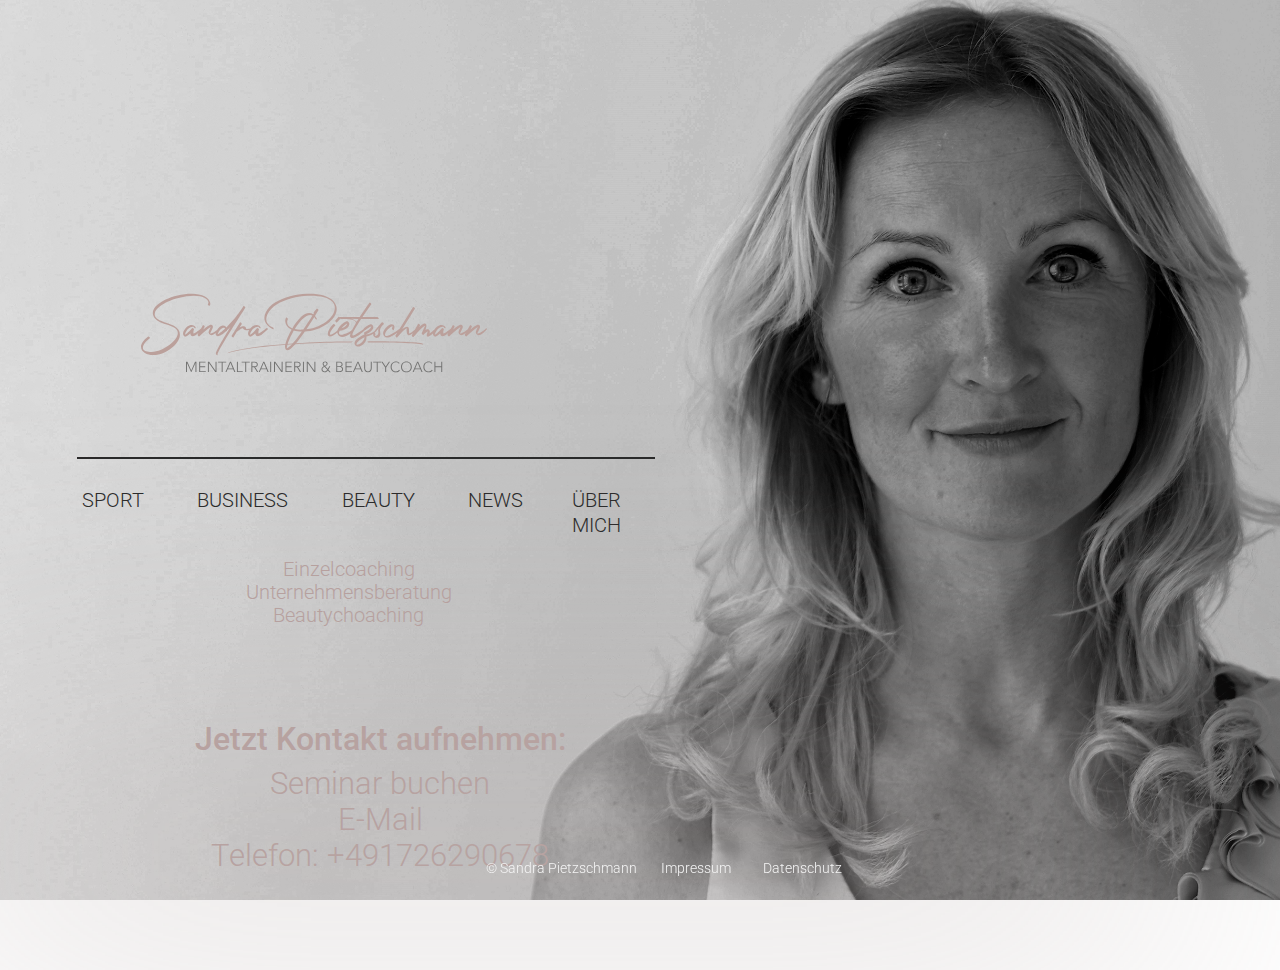
==== commit 698ada8a: "test 0045" ====
--- a/index.html
+++ b/index.html
@@ -91,7 +91,6 @@
                 </div>
                 <div class="contact_box">
                     <h2 class="h2_contact">Jetzt Kontakt aufnehmen:</h2>
-                    <br>
                     <a class= "acontact_mail" href="seminare.html">Seminar buchen</a>   
                     <br>  
                     <a class= "acontact_mail"href="mailto:sandra.pietzschmann@gmx.de">E-Mail</a>
